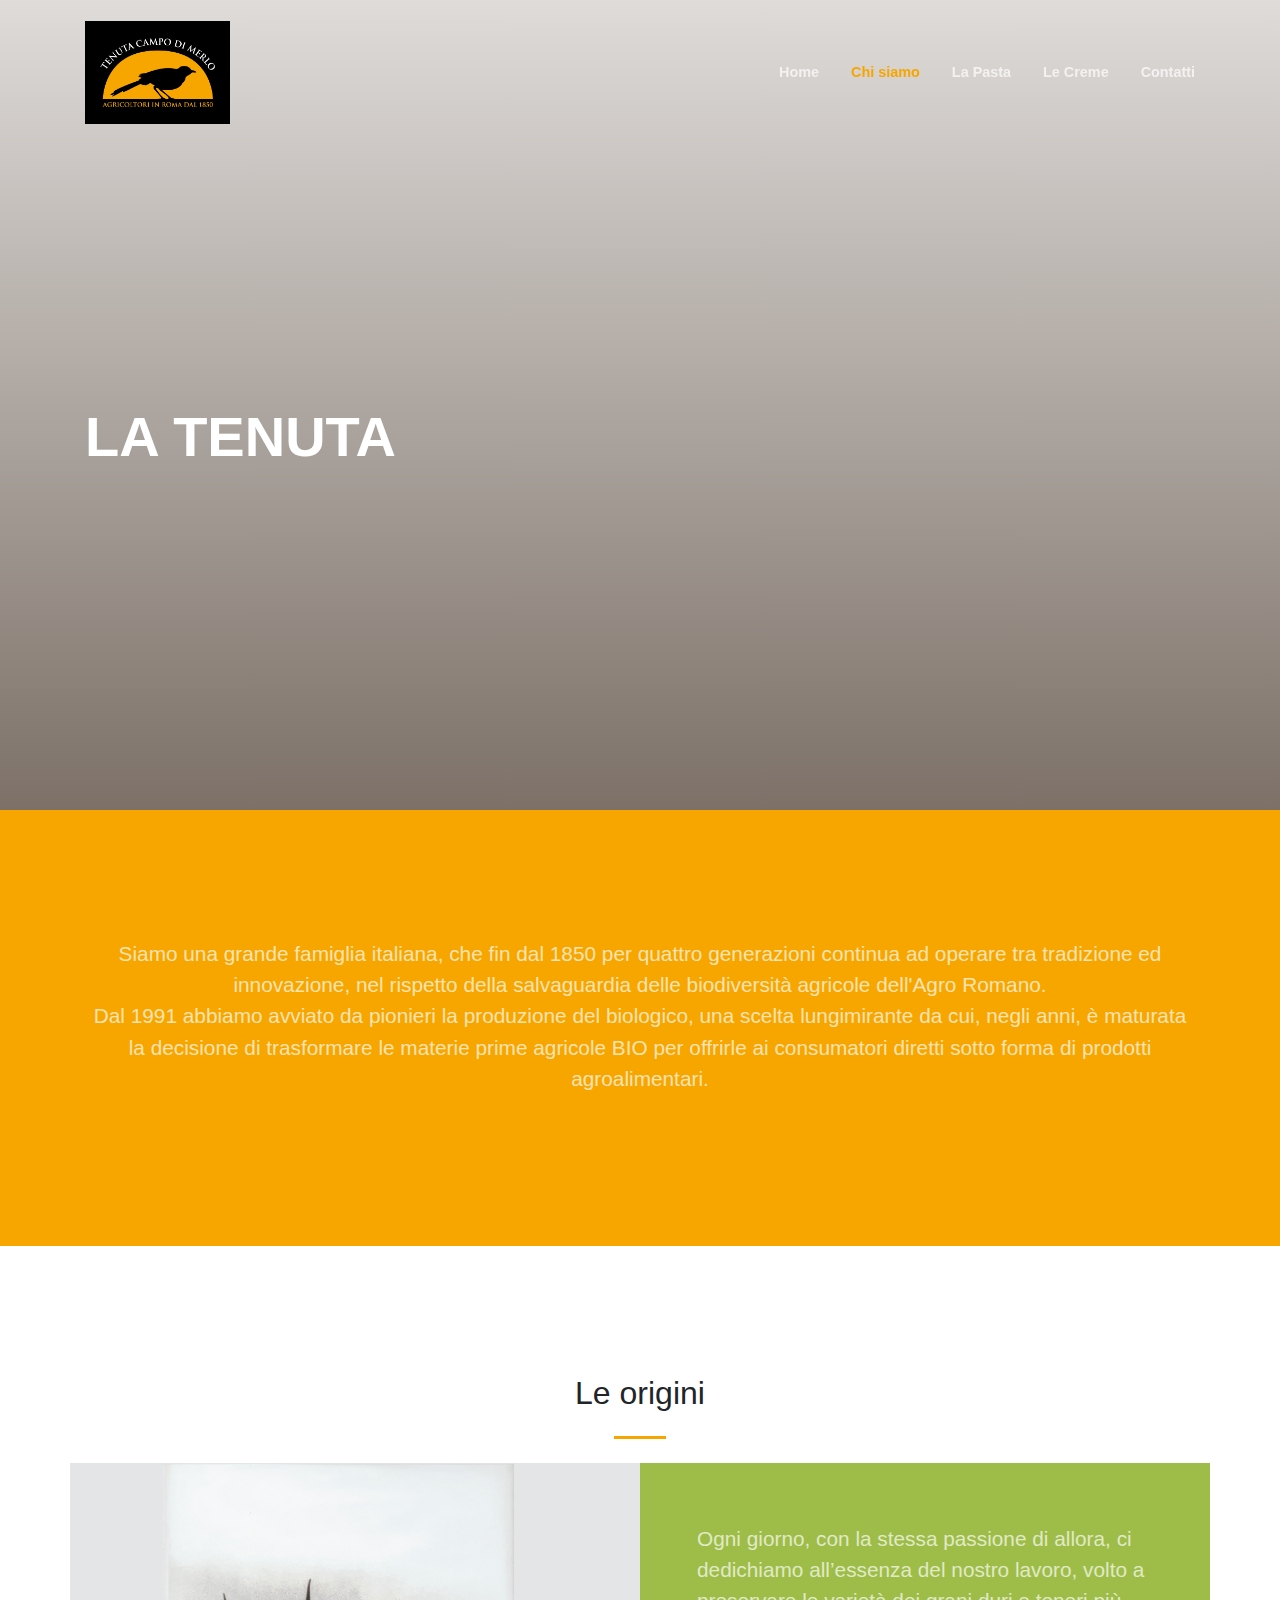
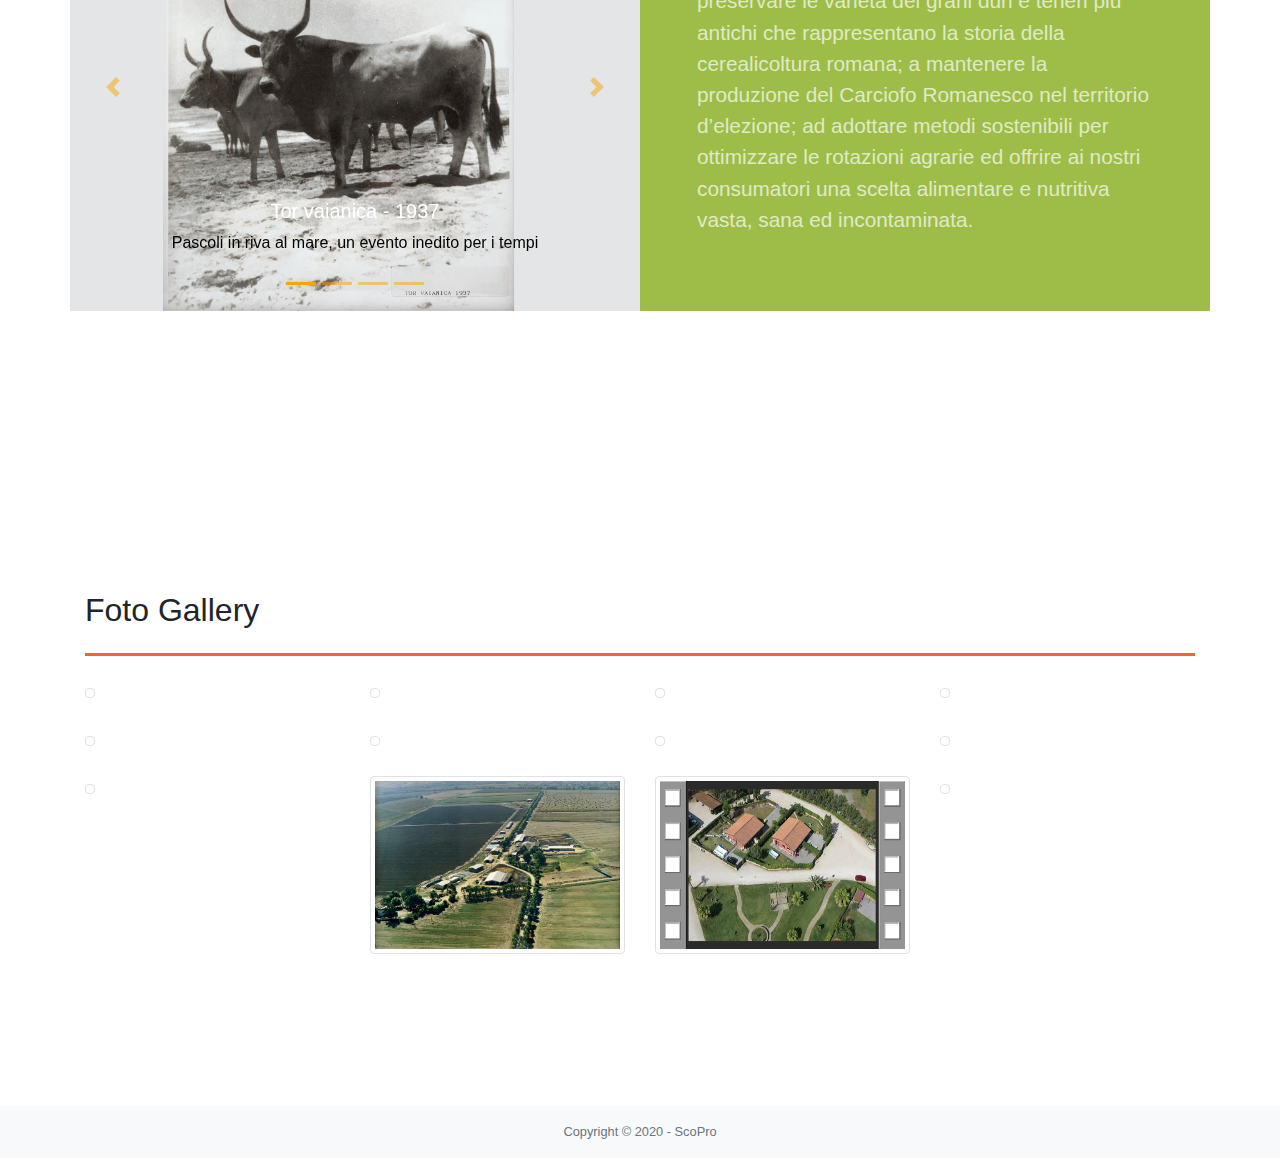
==== Final/pages/about.html @ 9b3ab2e4 "fixs" ====
<!DOCTYPE html>
<html lang="it">
    <head>
        <meta charset="utf-8" />
        <meta name="viewport" content="width=device-width, initial-scale=1, shrink-to-fit=no" />
        <meta name="description" content="" />
        <meta name="author" content="" />
        <title>Tenuta Campo di Merlo</title>
        <!-- Favicon-->
        <link rel="shortcut icon" type="image/png" href="../assets/img/logo.png">
        <!-- Font Awesome icons (free version)-->
        <script src="https://use.fontawesome.com/releases/v5.13.0/js/all.js" crossorigin="anonymous"></script>
        <!-- Google fonts-->
        <link href='http://fonts.googleapis.com/css?family=Lato&subset=latin,latin-ext' rel='stylesheet' type='text/css'>
        <link href='https://fonts.googleapis.com/css?family=Open+Sans:400,300,700,800&subset=latin,latin-ext' rel='stylesheet' type='text/css'>
        <!-- Third party plugin CSS-->
        <link href="https://cdnjs.cloudflare.com/ajax/libs/magnific-popup.js/1.1.0/magnific-popup.min.css" rel="stylesheet" />
        <!-- Core theme CSS (includes Bootstrap)-->
        <link rel="stylesheet" href="../css/styles.css"/>
        <link rel="stylesheet" href="../css/custom-style.css">
    </head>
    <body id="page-top">
        <!-- Navigation-->
        <nav class="navbar navbar-expand-lg navbar-light fixed-top py-3" id="mainNav">
            <div class="container">
                <a class="navbar-brand js-scroll-trigger logo" href="./../index.html">
                    <!-- <img class="logo-white" src="assets/img/logo-chiaro.png">
                    <img class="logo-dark" src="assets/img/logo.png"> -->
                    <img class="logo-white" src="../assets/img/LOGO_merlo.jpg">
                    <img class="logo-dark" src="../assets/img/LOGO_merlo.jpg">
                </a>
                <button class="navbar-toggler navbar-toggler-right" type="button" data-toggle="collapse" data-target="#navbarResponsive" aria-controls="navbarResponsive" aria-expanded="false" aria-label="Toggle navigation">
                    <span class="navbar-toggler-icon"></span>
                </button>
                <div class="collapse navbar-collapse" id="navbarResponsive">
                    <ul class="navbar-nav ml-auto my-2 my-lg-0">
                        <li class="nav-item"><a class="nav-link js-scroll-trigger" href="./../index.html">Home</a></li>
                        <li class="nav-item"><a class="nav-link js-scroll-trigger active">Chi siamo</a></li>
                        <li class="nav-item"><a class="nav-link js-scroll-trigger" href="pasta.html">La Pasta</a></li>
						<li class="nav-item"><a class="nav-link js-scroll-trigger" href="creme.html">Le Creme</a></li>
                        <li class="nav-item"><a class="nav-link js-scroll-trigger" href="./../index.html#contact">Contatti</a></li>
                    </ul>
                </div>
            </div>
        </nav>
        <!-- LandingPage-->
        <header class="masthead family-photo secondary-landing">
            <div class="container h-100">
                <div class="row h-100 align-items-center justify-content-center text-center">
                    <div class="col-lg-10 align-self-end">
                        <h1 class="text-uppercase text-white font-weight-bold ta-l">La Tenuta</h1>
                    </div>
                    <hr class="divider my-4" />
                     <div class="col-lg-8 align-self-baseline">
                       <!-- <div id="arrow">
                            <a href="#about" ><i class="fa fa-3x fa-angle-down" aria-hidden="true"></i></a>
                        </div>-->
                    </div>
                </div>
            </div>
        </header>
        <!-- About-->
        <section class="page-section bg-primary" id="about">
            <div class="container">
                <div class="row justify-content-center">
                    <div class="col-lg-12 text-center">
                        <!-- <h1 class="text-white mt-0">LA NOSTRA IDEA DI AGRICOLTURA</h1>
                        <hr class="divider light my-4" /> -->
                        <p class="text-white-50 mb-4 fs-13">Siamo una grande famiglia italiana, che fin dal 1850 per quattro generazioni continua ad operare tra tradizione ed innovazione, nel rispetto della salvaguardia delle biodiversità agricole dell'Agro Romano.
                        <br>
                        Dal 1991 abbiamo avviato da pionieri la produzione del biologico, una scelta lungimirante da cui, negli anni, è maturata la decisione di trasformare le materie prime agricole BIO per offrirle ai consumatori diretti sotto forma di prodotti agroalimentari.</p>
                    </div>
                </div>
            </div>
        </section>
        <!-- Services-->
       <section class="page-section" id="carousel">
            <div class="container">
                <h2 class="text-center mt-0">Le origini</h2>
                <hr class="divider my-4" />
                <div class="row">
                    <div id="carouselIndicators" class="col-sm-6 col-md-6 col-lg-6 p-0 carousel slide" data-ride="carousel">
                        <ol class="carousel-indicators">
                            <li data-target="#carouselIndicators" data-slide-to="0" class="active"></li>
                            <li data-target="#carouselIndicators" data-slide-to="1"></li>
                            <li data-target="#carouselIndicators" data-slide-to="2"></li>
                            <li data-target="#carouselIndicators" data-slide-to="3"></li>
                        </ol>
                        <div class="carousel-inner">
                            <div class="carousel-item active">
                                <img src="../assets/img/bufali_1.jpg" class="d-block w-100 img-fluid">
                                <div class="carousel-caption d-none d-md-block color-description">
                                    <h5>Tor vaianica - 1937</h5>
                                    <p class="black-text">Pascoli in riva al mare, un evento inedito per i tempi</p>
                                </div>
                            </div>
                            <div class="carousel-item">
                                <img src="../assets/img/trattore.jpg" class="d-block w-100 img-fluid">
                                <div class="carousel-caption d-none d-md-block color-description">
                                    <h5>Pian De Frassi - 1938</h5>
                                    <p class="black-text">I primi trattori Americani arrivano in azienda</p>
                                </div>
                            </div>
                            <div class="carousel-item">
                                <img src="../assets/img/pecore_2.jpg" class="d-block w-100 img-fluid">
                                <div class="carousel-caption d-none d-md-block color-description">
                                    <h5>Porcareccina - 1970</h5>
                                    <p class="black-text">Arieti Wurttemberg, razza pluripremiata</p>
                                </div>
                            </div>
                            <div class="carousel-item">
                                <img src="../assets/img/pecore_1.jpg" class="d-block w-100 img-fluid">
                                <div class="carousel-caption d-none d-md-block color-description">
                                    <h5>Porcareccina - 1970</h5>
                                    <p class="black-text">Un allevamento di eccellenza in Europa</p>
                                </div>
                            </div>
                        </div>
                        <a class="carousel-control-prev" href="#carouselIndicators" role="button" data-slide="prev">
                            <span class="carousel-control-prev-icon" aria-hidden="true"></span>
                            <span class="sr-only">Precedente</span>
                        </a>
                        <a class="carousel-control-next" href="#carouselIndicators" role="button" data-slide="next">
                            <span class="carousel-control-next-icon" aria-hidden="true"></span>
                            <span class="sr-only">Prossima</span>
                        </a>
                    </div>            
                    <div class="col-sm-6 col-md-6 col-lg-6 p-0 bg-success align-items-center">
                        <div class="center-text-ver">
                           <p class="text-white-50 fs-13">Ogni giorno, con la stessa passione di allora, ci dedichiamo  all’essenza del nostro lavoro, volto  a preservare le varietà dei grani duri e teneri più antichi che rappresentano la storia della cerealicoltura romana; a mantenere la produzione del Carciofo Romanesco nel territorio d’elezione; ad adottare metodi sostenibili per ottimizzare le rotazioni agrarie ed offrire ai nostri consumatori una scelta alimentare e nutritiva vasta, sana ed incontaminata. </p>
                        </div>
                    </div>
                </div>
            </div>
        </section>
        <!-- Portfolio-->

        <!-- Contact-->
        <section class="page-section" id="gallery">
             <div class="container">
                <h2 class="text-center text-lg-left mt-4 mt-0">Foto Gallery</h2>
                <hr class="divider-100 my-4" />
                <div class="row text-center text-lg-left">
                    <div class="col-lg-3 col-md-4 col-6">
                        <a href="../assets/img/campo_di_merlo/campi1.jpg" class="d-block mb-4 h-100">
                        <img class="img-fluid img-thumbnail" src="../assets/img/campo_di_merlo/campi1.jpg" alt="">
                        </a>
                    </div>
                    <div class="col-lg-3 col-md-4 col-6">
                        <a href="../assets/img/campo_di_merlo/campi2.jpg" class="d-block mb-4 h-100">
                        <img class="img-fluid img-thumbnail" src="../assets/img/campo_di_merlo/campi2.jpg" alt="">
                        </a>
                    </div>
                    <div class="col-lg-3 col-md-4 col-6">
                        <a href="../assets/img/campo_di_merlo/campi3.jpg" class="d-block mb-4 h-100">
                        <img class="img-fluid img-thumbnail" src="../assets/img/campo_di_merlo/campi3.jpg" alt="">
                        </a>
                    </div>
                    <div class="col-lg-3 col-md-4 col-6">
                        <a href="../assets/img/campo_di_merlo/entrata1.jpg" class="d-block mb-4 h-100">
                        <img class="img-fluid img-thumbnail" src="../assets/img/campo_di_merlo/entrata1.jpg" alt="">
                        </a>
                    </div>
                    <div class="col-lg-3 col-md-4 col-6">
                        <a href="../assets/img/campo_di_merlo/complesso1.jpg" class="d-block mb-4 h-100">
                        <img class="img-fluid img-thumbnail" src="../assets/img/campo_di_merlo/complesso1.jpg" alt="">
                        </a>
                    </div>
                    <div class="col-lg-3 col-md-4 col-6">
                        <a href="../assets/img/campo_di_merlo/complesso2.jpg" class="d-block mb-4 h-100">
                        <img class="img-fluid img-thumbnail" src="../assets/img/campo_di_merlo/complesso2.jpg" alt="">
                        </a>
                    </div>
                    <div class="col-lg-3 col-md-4 col-6">
                        <a href="../assets/img/campo_di_merlo/complesso3.jpg" class="d-block mb-4 h-100">
                        <img class="img-fluid img-thumbnail" src="../assets/img/campo_di_merlo/complesso3.jpg" alt="">
                        </a>
                    </div>
                    <div class="col-lg-3 col-md-4 col-6">
                        <a href="../assets/img/campo_di_merlo/complesso4.jpg" class="d-block mb-4 h-100">
                        <img class="img-fluid img-thumbnail" src="../assets/img/campo_di_merlo/complesso4.jpg" alt="">
                        </a>
                    </div>
                    <div class="col-lg-3 col-md-4 col-6">
                        <a href="../assets/img/campo_di_merlo/complesso5.jpg" class="d-block mb-4 h-100">
                        <img class="img-fluid img-thumbnail" src="../assets/img/campo_di_merlo/complesso5.jpg" alt="">
                        </a>
                    </div>
                   <div class="col-lg-3 col-md-4 col-6">
                        <a href="../assets/img/campo_di_merlo/complesso6.jpg" class="d-block mb-4 h-100">
                        <img class="img-fluid img-thumbnail" src="../assets/img/campo_di_merlo/complesso6.jpg" alt="">
                        </a>
                    </div>
                    <div class="col-lg-3 col-md-4 col-6">
                        <a href="../assets/img/campo_di_merlo/complesso1.mp4" class="d-block mb-4 h-100">
                        <img class="img-fluid img-thumbnail" src="../assets/img/campo_di_merlo/thumbnail_complesso1_video.jpg" alt="">
                        </a>
                    </div>
                    <div class="col-lg-3 col-md-4 col-6">
                        <a href="../assets/img/campo_di_merlo/viale.jpg" class="d-block mb-4 h-100">
                        <img class="img-fluid img-thumbnail" src="../assets/img/campo_di_merlo/viale.jpg" alt="">
                        </a>
                    </div>
                </div>
            </div> 
        </section>
        <!-- Footer-->
        <footer class="bg-light py-3">
            <div class="container"><div class="small text-center text-muted">Copyright © 2020 - ScoPro</div></div>
            <div class="none">Icons made by <a href="https://www.flaticon.com/authors/freepik" title="Freepik">Freepik</a> from <a href="https://www.flaticon.com/" title="Flaticon"> www.flaticon.com</a></div>
        </footer>
        <!-- Bootstrap core JS-->
        <script src="https://cdnjs.cloudflare.com/ajax/libs/jquery/3.5.1/jquery.min.js"></script>
        <script src="https://stackpath.bootstrapcdn.com/bootstrap/4.5.0/js/bootstrap.bundle.min.js"></script>
        <!-- Third party plugin JS-->
        <script src="https://cdnjs.cloudflare.com/ajax/libs/jquery-easing/1.4.1/jquery.easing.min.js"></script>
        <script src="https://cdnjs.cloudflare.com/ajax/libs/magnific-popup.js/1.1.0/jquery.magnific-popup.min.js"></script>
        <!-- Core theme JS-->
        <script src="../js/scripts.js"></script>
        <script src="../js/index.js"></script>
    </body>
</html>
---- Final/css/custom-style.css ----
html {
  scroll-behavior: smooth;
}

.margin_top_-10_perc {
  margin-top: -10% !important;
}

.arrow-icon {
  border: solid #fff;
  border-width: 0 3px 3px 0;
  display: inline-block;
  padding: 3px;
}

.down {
  transform: rotate(45deg);
  -webkit-transform: rotate(45deg);
}

#arrow {
  position: relative;
  top: 5px;
  transition: top ease 0.5s;
}

#arrow:hover {
  top: 15px;
}

.white-circle {
  border: 2px solid #fff;
}

.logo img {
  margin: 0;
  max-width: 170px;
  position: relative;
  top: 0px;
  width: 85%;
}

.logo-dark {
  display: none;
  width: 100px;
}

nav.navbar-scrolled .logo-white, .navbar-scrolled nav .logo-white {
  display: none;
}

nav.navbar-scrolled .logo-dark, .navbar-scrolled nav .logo-dark {
  display: block;
  width: 100px;
}

.navbar-scrolled {
  padding-left: 2em !important;
  padding-top: 0 !important;
  padding-right: 2em !important;
  padding-bottom: 0.0em !important;
}

.fs-13 {
  font-size: 1.3em !important;
}

.fs-1 {
  font-size: 1em !important;
}

.family-photo {
  height: 85vh !important;
  /*background: linear-gradient(to bottom, rgba(92, 77, 66, 0.2) 0%, rgba(92, 77, 66, 0.8) 100%), url("../assets/img/distesa_grano_full.jpg") !important;*/
  background: linear-gradient(to bottom, rgba(92, 77, 66, 0.2) 0%, rgba(92, 77, 66, 0.8) 100%), url("../assets/img/campo_di_merlo/viale.jpg") !important;
  background-position: center !important;
  background-size: cover !important;
}

.vegetable-photo{
	height: 85vh !important;
	background: linear-gradient(to bottom, rgba(92, 77, 66, 0.2) 0%, rgba(92, 77, 66, 0.8) 100%), url("../assets/img/vegetables.jpg") !important;
  background-position: center !important;
  background-size: cover !important;
}

.wheat-photo {
  height: 85vh !important;
  background: linear-gradient(to bottom, rgba(92, 77, 66, 0.2) 0%, rgba(92, 77, 66, 0.8) 100%), url("../assets/img/grano.jpg") !important;
  background-position: center !important;
  background-size: cover !important;
}

.ta-l {
  text-align: left;
}

.icon {
  width: 100px;
  height: 100px;
}

.none {
  display: none;
}

.map {
  width: 100%;
  height: 400px;
}

.contact-references {
  margin-left: 70px;
  margin-bottom: 30px !important;
  display: block;
}

.icon-style {
  color: #6C757D;
  float: left !important;
  margin-top: 10px;
}

.p-2custom {
  padding: 2em;
}

.portofolio-sughi{
  background-repeat: no-repeat;
  background-size: contain;
}

.text-prop-portfolio{
	width: 50%;
	font-size: 1rem !important;
  text-align: center;
	text-transform: none !important;
}

.width-150{
	width: 150px;
    margin-top: 1.5rem;
}

.secondary-landing{
	height: 90% !important;
}

.less-pt{
	padding-top: 1rem !important;
}

.less-pb{
	padding-bottom: 1rem !important;
}

.center-text-ver{
  position: absolute;
  width: 80%;
  top: 50%;
  left: 50%;
  transform: translateX(-50%) translateY(-50%);
}

.color-description{
  color: white;
}

hr.divider-100 {
  max-width: 100%;
  border-width: 0.2rem;
  border-color: #f4623a;
}

.black-text {
  color: black;
}
/* Gallery */
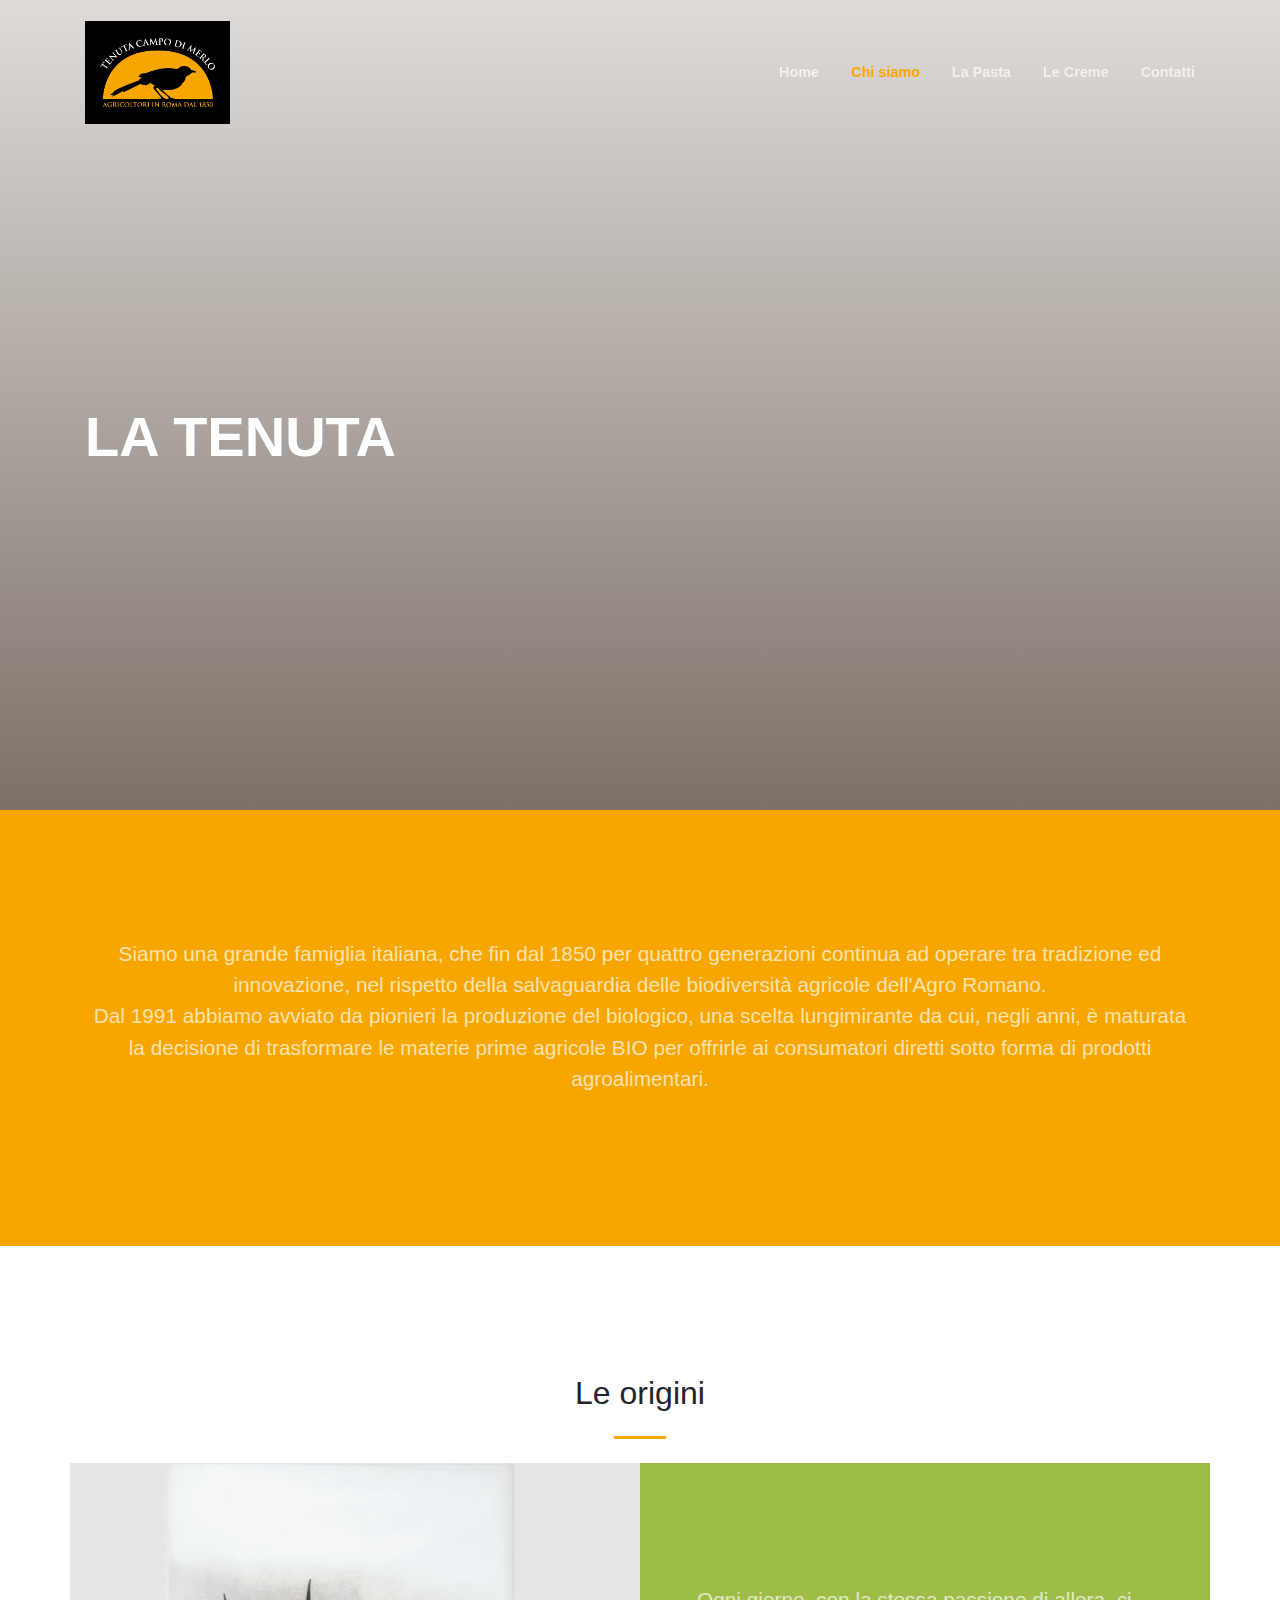
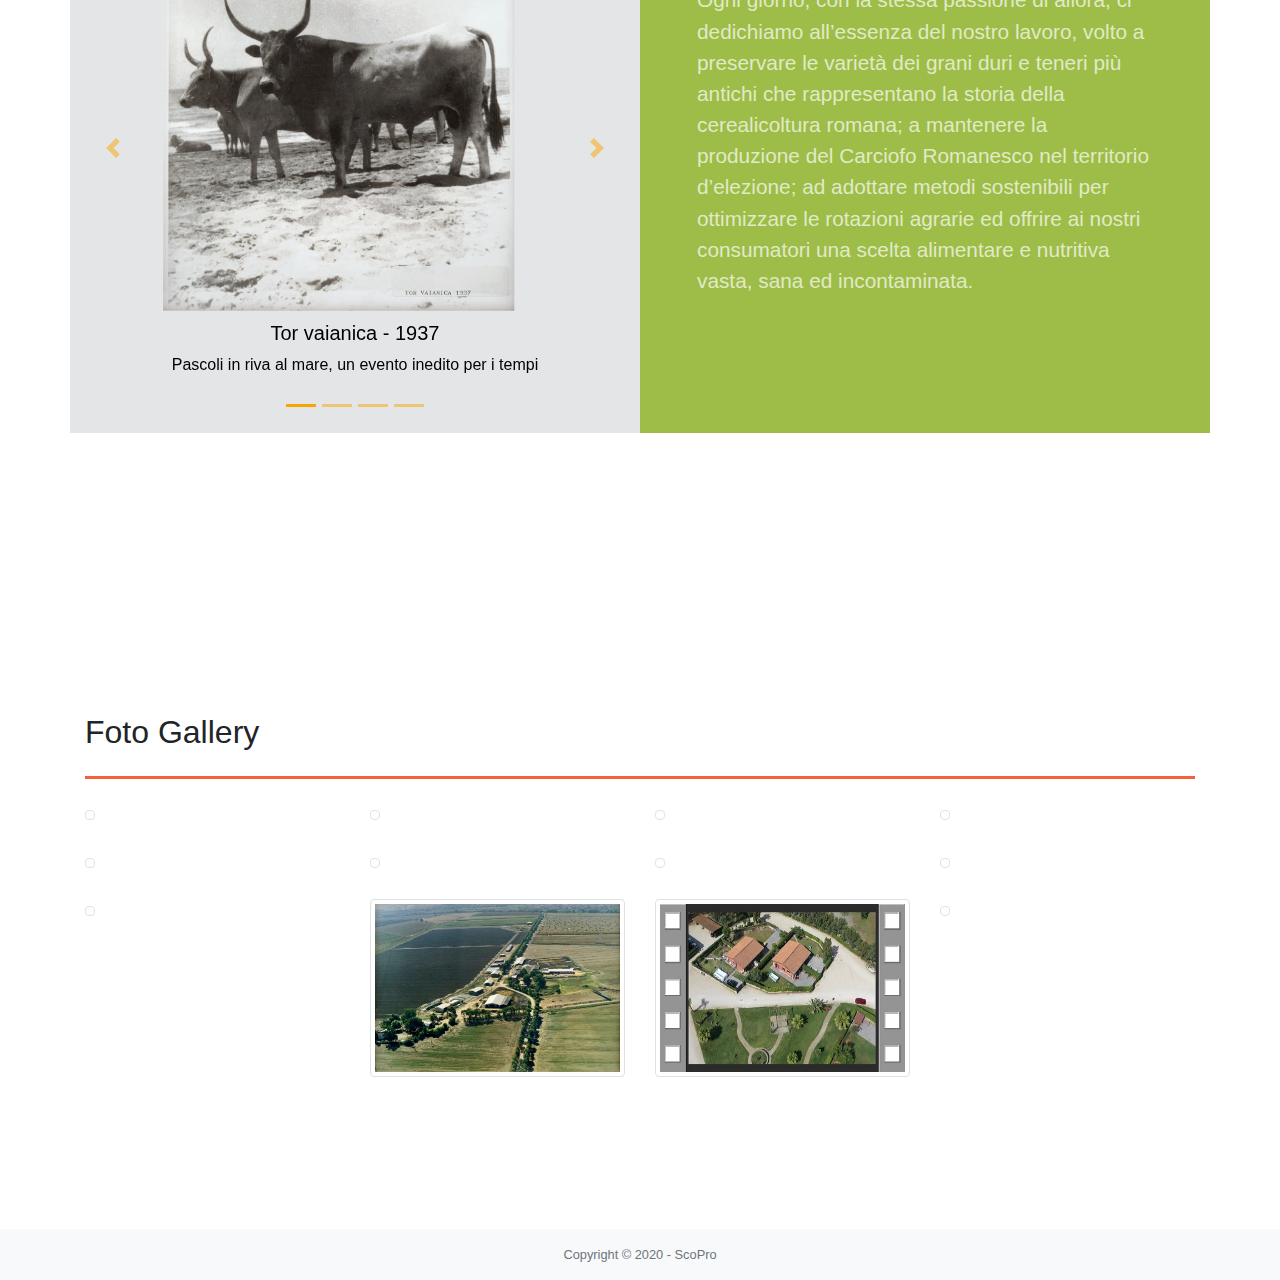
==== commit 61710b33: "fix per carosello about" ====
--- a/Final/pages/about.html
+++ b/Final/pages/about.html
@@ -88,30 +88,30 @@
                         </ol>
                         <div class="carousel-inner">
                             <div class="carousel-item active">
-                                <img src="../assets/img/bufali_1.jpg" class="d-block w-100 img-fluid">
-                                <div class="carousel-caption d-none d-md-block color-description">
-                                    <h5>Tor vaianica - 1937</h5>
+                                <img src="../assets/img/about_bufali_1.jpg" class="d-block w-100 img-fluid">
+                                <div class="carousel-caption d-none d-md-block color-description">
+                                    <h5 class="black-text">Tor vaianica - 1937</h5>
                                     <p class="black-text">Pascoli in riva al mare, un evento inedito per i tempi</p>
                                 </div>
                             </div>
                             <div class="carousel-item">
-                                <img src="../assets/img/trattore.jpg" class="d-block w-100 img-fluid">
-                                <div class="carousel-caption d-none d-md-block color-description">
-                                    <h5>Pian De Frassi - 1938</h5>
+                                <img src="../assets/img/about_trattore.jpg" class="d-block w-100 img-fluid">
+                                <div class="carousel-caption d-none d-md-block color-description">
+                                    <h5 class="black-text">Pian De Frassi - 1938</h5>
                                     <p class="black-text">I primi trattori Americani arrivano in azienda</p>
                                 </div>
                             </div>
                             <div class="carousel-item">
-                                <img src="../assets/img/pecore_2.jpg" class="d-block w-100 img-fluid">
-                                <div class="carousel-caption d-none d-md-block color-description">
-                                    <h5>Porcareccina - 1970</h5>
+                                <img src="../assets/img/about_pecore_2.jpg" class="d-block w-100 img-fluid">
+                                <div class="carousel-caption d-none d-md-block color-description">
+                                    <h5 class="black-text">Porcareccina - 1970</h5>
                                     <p class="black-text">Arieti Wurttemberg, razza pluripremiata</p>
                                 </div>
                             </div>
                             <div class="carousel-item">
-                                <img src="../assets/img/pecore_1.jpg" class="d-block w-100 img-fluid">
-                                <div class="carousel-caption d-none d-md-block color-description">
-                                    <h5>Porcareccina - 1970</h5>
+                                <img src="../assets/img/about_pecore_1.jpg" class="d-block w-100 img-fluid">
+                                <div class="carousel-caption d-none d-md-block color-description">
+                                    <h5 class="black-text">Porcareccina - 1970</h5>
                                     <p class="black-text">Un allevamento di eccellenza in Europa</p>
                                 </div>
                             </div>
@@ -141,63 +141,63 @@
                 <h2 class="text-center text-lg-left mt-4 mt-0">Foto Gallery</h2>
                 <hr class="divider-100 my-4" />
                 <div class="row text-center text-lg-left">
+                    <div class="col-lg-3 col-md-4 col-6 portfolioClass container-fluid portfolio-box">
+                        <a href="../assets/img/campo_di_merlo/about_campi1.jpg" class="d-block mb-4 h-100">
+                        <img class="img-fluid img-thumbnail" src="../assets/img/campo_di_merlo/about_campi1.jpg" alt="">
+                        </a>
+                    </div>
+                    <div class="col-lg-3 col-md-4 col-6 portfolioClass container-fluid portfolio-box">
+                        <a href="../assets/img/campo_di_merlo/about_campi2.jpg" class="d-block mb-4 h-100">
+                        <img class="img-fluid img-thumbnail" src="../assets/img/campo_di_merlo/about_campi2.jpg" alt="">
+                        </a>
+                    </div>
+                    <div class="col-lg-3 col-md-4 col-6 portfolioClass container-fluid portfolio-box">
+                        <a href="../assets/img/campo_di_merlo/about_campi3.jpg" class="d-block mb-4 h-100">
+                        <img class="img-fluid img-thumbnail" src="../assets/img/campo_di_merlo/about_campi3.jpg" alt="">
+                        </a>
+                    </div>
+                    <div class="col-lg-3 col-md-4 col-6 portfolioClass container-fluid portfolio-box">
+                        <a href="../assets/img/campo_di_merlo/about_entrata1.jpg" class="d-block mb-4 h-100">
+                        <img class="img-fluid img-thumbnail" src="../assets/img/campo_di_merlo/about_entrata1.jpg" alt="">
+                        </a>
+                    </div>
+                    <div class="col-lg-3 col-md-4 col-6 portfolioClass container-fluid portfolio-box">
+                        <a href="../assets/img/campo_di_merlo/about_complesso1.jpg" class="d-block mb-4 h-100">
+                        <img class="img-fluid img-thumbnail" src="../assets/img/campo_di_merlo/about_complesso1.jpg" alt="">
+                        </a>
+                    </div>
+                    <div class="col-lg-3 col-md-4 col-6 portfolioClass container-fluid portfolio-box">
+                        <a href="../assets/img/campo_di_merlo/about_complesso2.jpg" class="d-block mb-4 h-100">
+                        <img class="img-fluid img-thumbnail" src="../assets/img/campo_di_merlo/about_complesso2.jpg" alt="">
+                        </a>
+                    </div>
                     <div class="col-lg-3 col-md-4 col-6">
-                        <a href="../assets/img/campo_di_merlo/campi1.jpg" class="d-block mb-4 h-100">
-                        <img class="img-fluid img-thumbnail" src="../assets/img/campo_di_merlo/campi1.jpg" alt="">
-                        </a>
-                    </div>
-                    <div class="col-lg-3 col-md-4 col-6">
-                        <a href="../assets/img/campo_di_merlo/campi2.jpg" class="d-block mb-4 h-100">
-                        <img class="img-fluid img-thumbnail" src="../assets/img/campo_di_merlo/campi2.jpg" alt="">
-                        </a>
-                    </div>
-                    <div class="col-lg-3 col-md-4 col-6">
-                        <a href="../assets/img/campo_di_merlo/campi3.jpg" class="d-block mb-4 h-100">
-                        <img class="img-fluid img-thumbnail" src="../assets/img/campo_di_merlo/campi3.jpg" alt="">
-                        </a>
-                    </div>
-                    <div class="col-lg-3 col-md-4 col-6">
-                        <a href="../assets/img/campo_di_merlo/entrata1.jpg" class="d-block mb-4 h-100">
-                        <img class="img-fluid img-thumbnail" src="../assets/img/campo_di_merlo/entrata1.jpg" alt="">
-                        </a>
-                    </div>
-                    <div class="col-lg-3 col-md-4 col-6">
-                        <a href="../assets/img/campo_di_merlo/complesso1.jpg" class="d-block mb-4 h-100">
-                        <img class="img-fluid img-thumbnail" src="../assets/img/campo_di_merlo/complesso1.jpg" alt="">
-                        </a>
-                    </div>
-                    <div class="col-lg-3 col-md-4 col-6">
-                        <a href="../assets/img/campo_di_merlo/complesso2.jpg" class="d-block mb-4 h-100">
-                        <img class="img-fluid img-thumbnail" src="../assets/img/campo_di_merlo/complesso2.jpg" alt="">
-                        </a>
-                    </div>
-                    <div class="col-lg-3 col-md-4 col-6">
-                        <a href="../assets/img/campo_di_merlo/complesso3.jpg" class="d-block mb-4 h-100">
-                        <img class="img-fluid img-thumbnail" src="../assets/img/campo_di_merlo/complesso3.jpg" alt="">
-                        </a>
-                    </div>
-                    <div class="col-lg-3 col-md-4 col-6">
-                        <a href="../assets/img/campo_di_merlo/complesso4.jpg" class="d-block mb-4 h-100">
-                        <img class="img-fluid img-thumbnail" src="../assets/img/campo_di_merlo/complesso4.jpg" alt="">
-                        </a>
-                    </div>
-                    <div class="col-lg-3 col-md-4 col-6">
-                        <a href="../assets/img/campo_di_merlo/complesso5.jpg" class="d-block mb-4 h-100">
-                        <img class="img-fluid img-thumbnail" src="../assets/img/campo_di_merlo/complesso5.jpg" alt="">
-                        </a>
-                    </div>
-                   <div class="col-lg-3 col-md-4 col-6">
-                        <a href="../assets/img/campo_di_merlo/complesso6.jpg" class="d-block mb-4 h-100">
-                        <img class="img-fluid img-thumbnail" src="../assets/img/campo_di_merlo/complesso6.jpg" alt="">
-                        </a>
-                    </div>
-                    <div class="col-lg-3 col-md-4 col-6">
-                        <a href="../assets/img/campo_di_merlo/complesso1.mp4" class="d-block mb-4 h-100">
-                        <img class="img-fluid img-thumbnail" src="../assets/img/campo_di_merlo/thumbnail_complesso1_video.jpg" alt="">
-                        </a>
-                    </div>
-                    <div class="col-lg-3 col-md-4 col-6">
-                        <a href="../assets/img/campo_di_merlo/viale.jpg" class="d-block mb-4 h-100">
+                        <a href="../assets/img/campo_di_merlo/about_complesso3.jpg" class="d-block mb-4 h-100">
+                        <img class="img-fluid img-thumbnail" src="../assets/img/campo_di_merlo/about_complesso3.jpg" alt="">
+                        </a>
+                    </div>
+                    <div class="col-lg-3 col-md-4 col-6 portfolioClass container-fluid portfolio-box">
+                        <a href="../assets/img/campo_di_merlo/about_complesso4.jpg" class="d-block mb-4 h-100">
+                        <img class="img-fluid img-thumbnail" src="../assets/img/campo_di_merlo/about_complesso4.jpg" alt="">
+                        </a>
+                    </div>
+                    <div class="col-lg-3 col-md-4 col-6 portfolioClass container-fluid portfolio-box">
+                        <a href="../assets/img/campo_di_merlo/about_complesso5.jpg" class="d-block mb-4 h-100">
+                        <img class="img-fluid img-thumbnail" src="../assets/img/campo_di_merlo/about_complesso5.jpg" alt="">
+                        </a>
+                    </div>
+                   <div class="col-lg-3 col-md-4 col-6 portfolioClass container-fluid portfolio-box">
+                        <a href="../assets/img/campo_di_merlo/about_complesso6.jpg" class="d-block mb-4 h-100">
+                        <img class="img-fluid img-thumbnail" src="../assets/img/campo_di_merlo/about_complesso6.jpg" alt="">
+                        </a>
+                    </div>
+                    <div class="col-lg-3 col-md-4 col-6 portfolioClass container-fluid portfolio-box ">
+                        <a href="../assets/img/campo_di_merlo/about_complesso1.mp4" class="d-block mb-4 h-100 mfp-iframe">
+                        <img class="img-fluid img-thumbnail" src="../assets/img/campo_di_merlo/about_thumbnail_complesso1_video.jpg" alt="">
+                        </a>
+                    </div>
+                    <div class="col-lg-3 col-md-4 col-6 portfolioClass container-fluid portfolio-box">
+                        <a href="../assets/img/campo_di_merlo/about_viale.jpg" class="d-block mb-4 h-100">
                         <img class="img-fluid img-thumbnail" src="../assets/img/campo_di_merlo/viale.jpg" alt="">
                         </a>
                     </div>
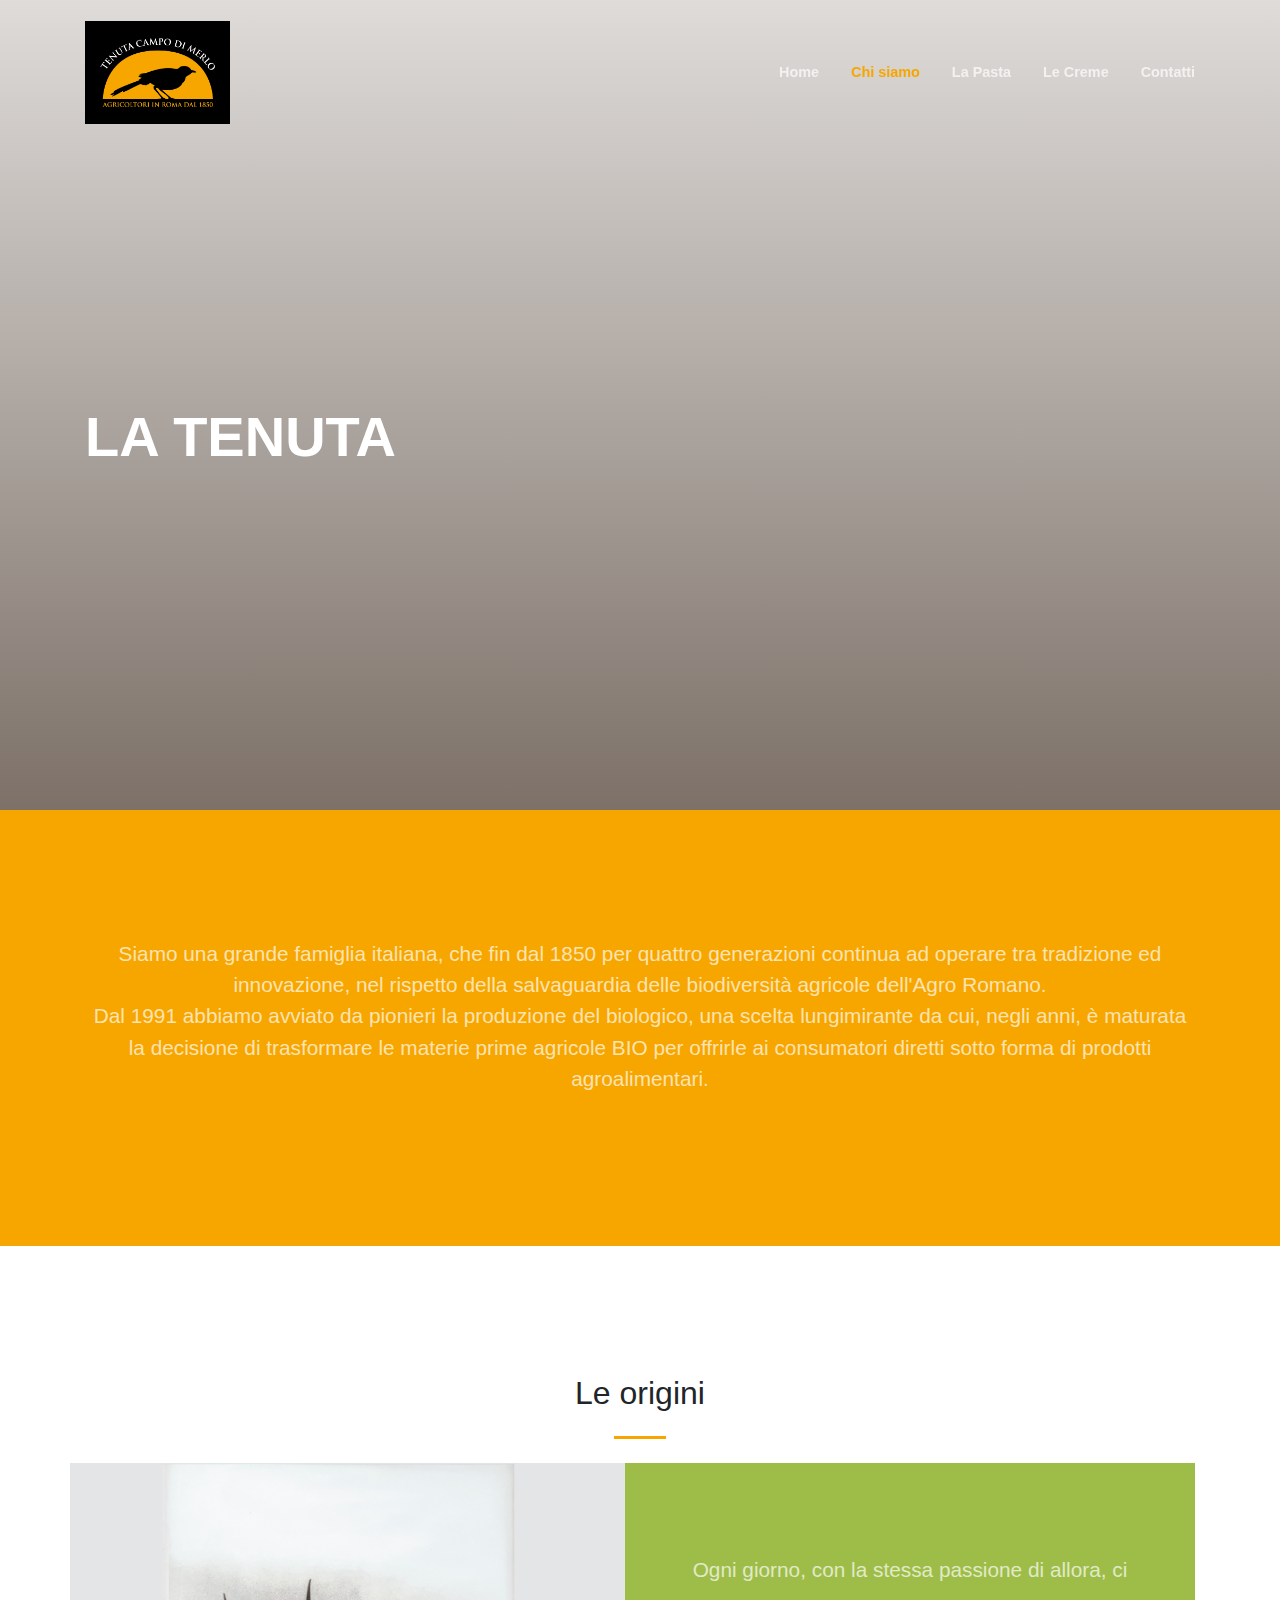
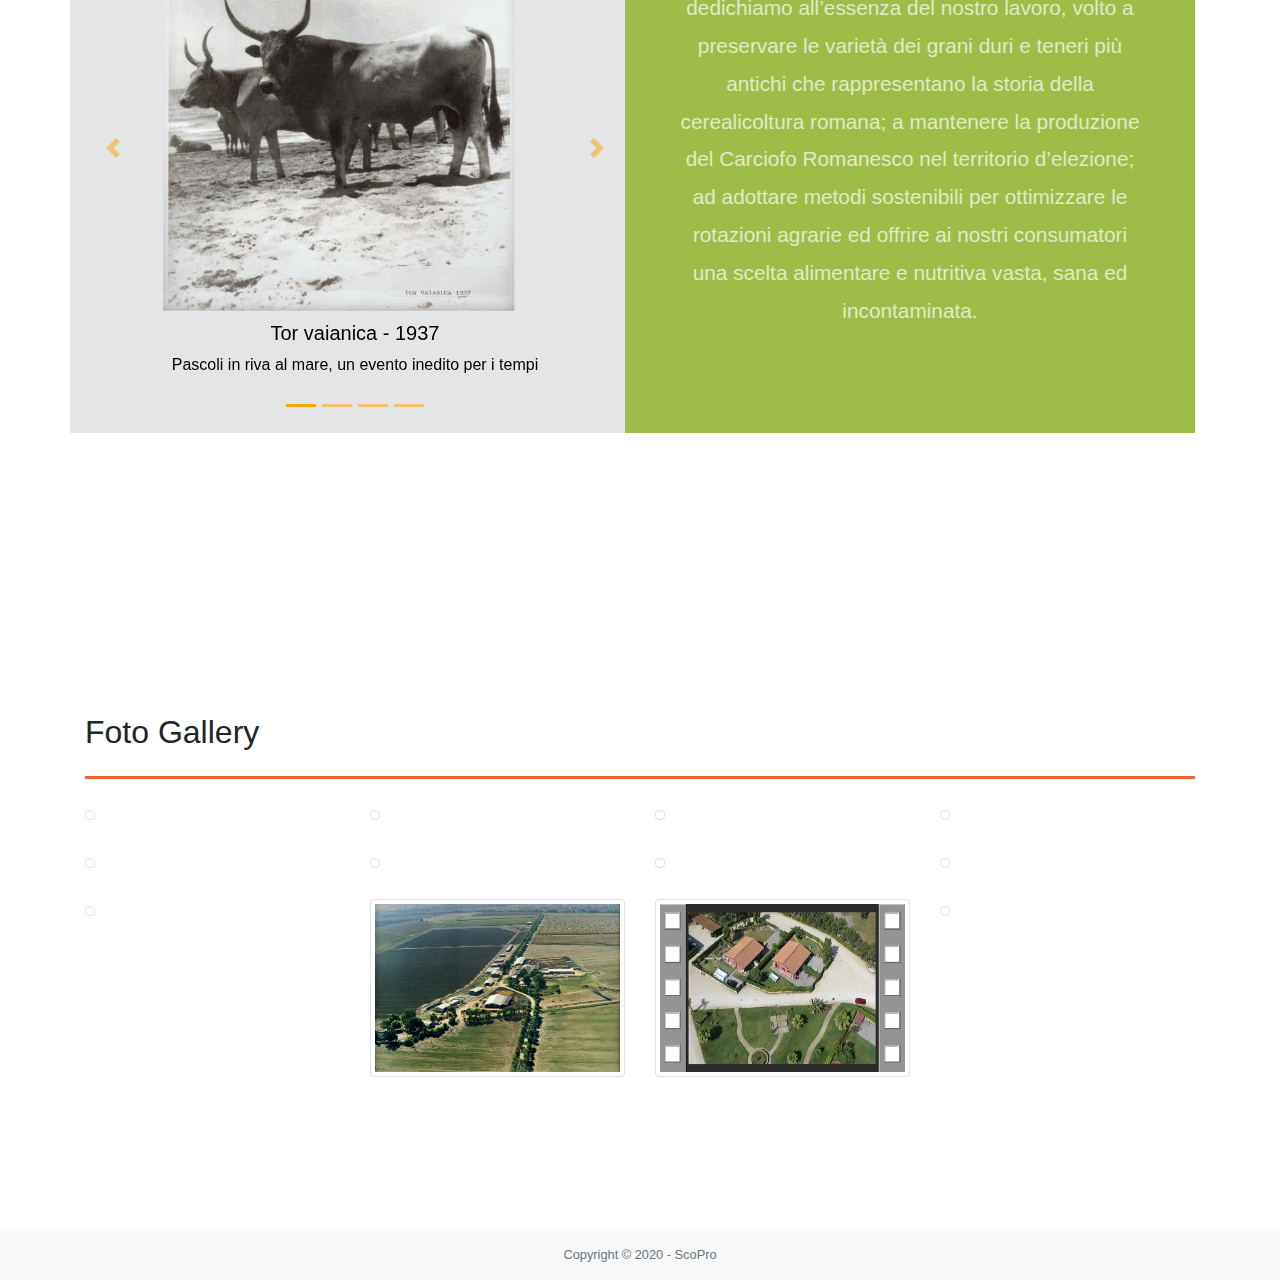
==== commit 2b31fb22: "fix versione mobile su about" ====
--- a/Final/pages/about.html
+++ b/Final/pages/about.html
@@ -74,12 +74,12 @@
             </div>
         </section>
         <!-- Services-->
-       <section class="page-section" id="carousel">
+       <section class="page-section" id="services">
             <div class="container">
                 <h2 class="text-center mt-0">Le origini</h2>
                 <hr class="divider my-4" />
                 <div class="row">
-                    <div id="carouselIndicators" class="col-sm-6 col-md-6 col-lg-6 p-0 carousel slide" data-ride="carousel">
+                    <div id="carouselIndicators" class="col-sm-12 col-md-6 col-lg-6 p-0 carousel slide" data-ride="carousel">
                         <ol class="carousel-indicators">
                             <li data-target="#carouselIndicators" data-slide-to="0" class="active"></li>
                             <li data-target="#carouselIndicators" data-slide-to="1"></li>
@@ -125,9 +125,9 @@
                             <span class="sr-only">Prossima</span>
                         </a>
                     </div>            
-                    <div class="col-sm-6 col-md-6 col-lg-6 p-0 bg-success align-items-center">
-                        <div class="center-text-ver">
-                           <p class="text-white-50 fs-13">Ogni giorno, con la stessa passione di allora, ci dedichiamo  all’essenza del nostro lavoro, volto  a preservare le varietà dei grani duri e teneri più antichi che rappresentano la storia della cerealicoltura romana; a mantenere la produzione del Carciofo Romanesco nel territorio d’elezione; ad adottare metodi sostenibili per ottimizzare le rotazioni agrarie ed offrire ai nostri consumatori una scelta alimentare e nutritiva vasta, sana ed incontaminata. </p>
+                    <div class="col-sm-12 col-md-6 col-lg-6 p-0 bg-success align-items-center row justify-content-center w-auto">
+                        <div class="text-center line-h">
+                           <p class="text-white-50 fs-13 text-center pt-auto pr-5 pl-5">Ogni giorno, con la stessa passione di allora, ci dedichiamo  all’essenza del nostro lavoro, volto  a preservare le varietà dei grani duri e teneri più antichi che rappresentano la storia della cerealicoltura romana; a mantenere la produzione del Carciofo Romanesco nel territorio d’elezione; ad adottare metodi sostenibili per ottimizzare le rotazioni agrarie ed offrire ai nostri consumatori una scelta alimentare e nutritiva vasta, sana ed incontaminata. </p>
                         </div>
                     </div>
                 </div>
--- a/Final/css/custom-style.css
+++ b/Final/css/custom-style.css
@@ -139,7 +139,7 @@
 
 .width-150{
 	width: 150px;
-    margin-top: 1.5rem;
+  margin-top: 1.5rem;
 }
 
 .secondary-landing{
@@ -175,4 +175,7 @@
 .black-text {
   color: black;
 }
-/* Gallery */
+
+.line-h {
+  line-height: 1cm;
+}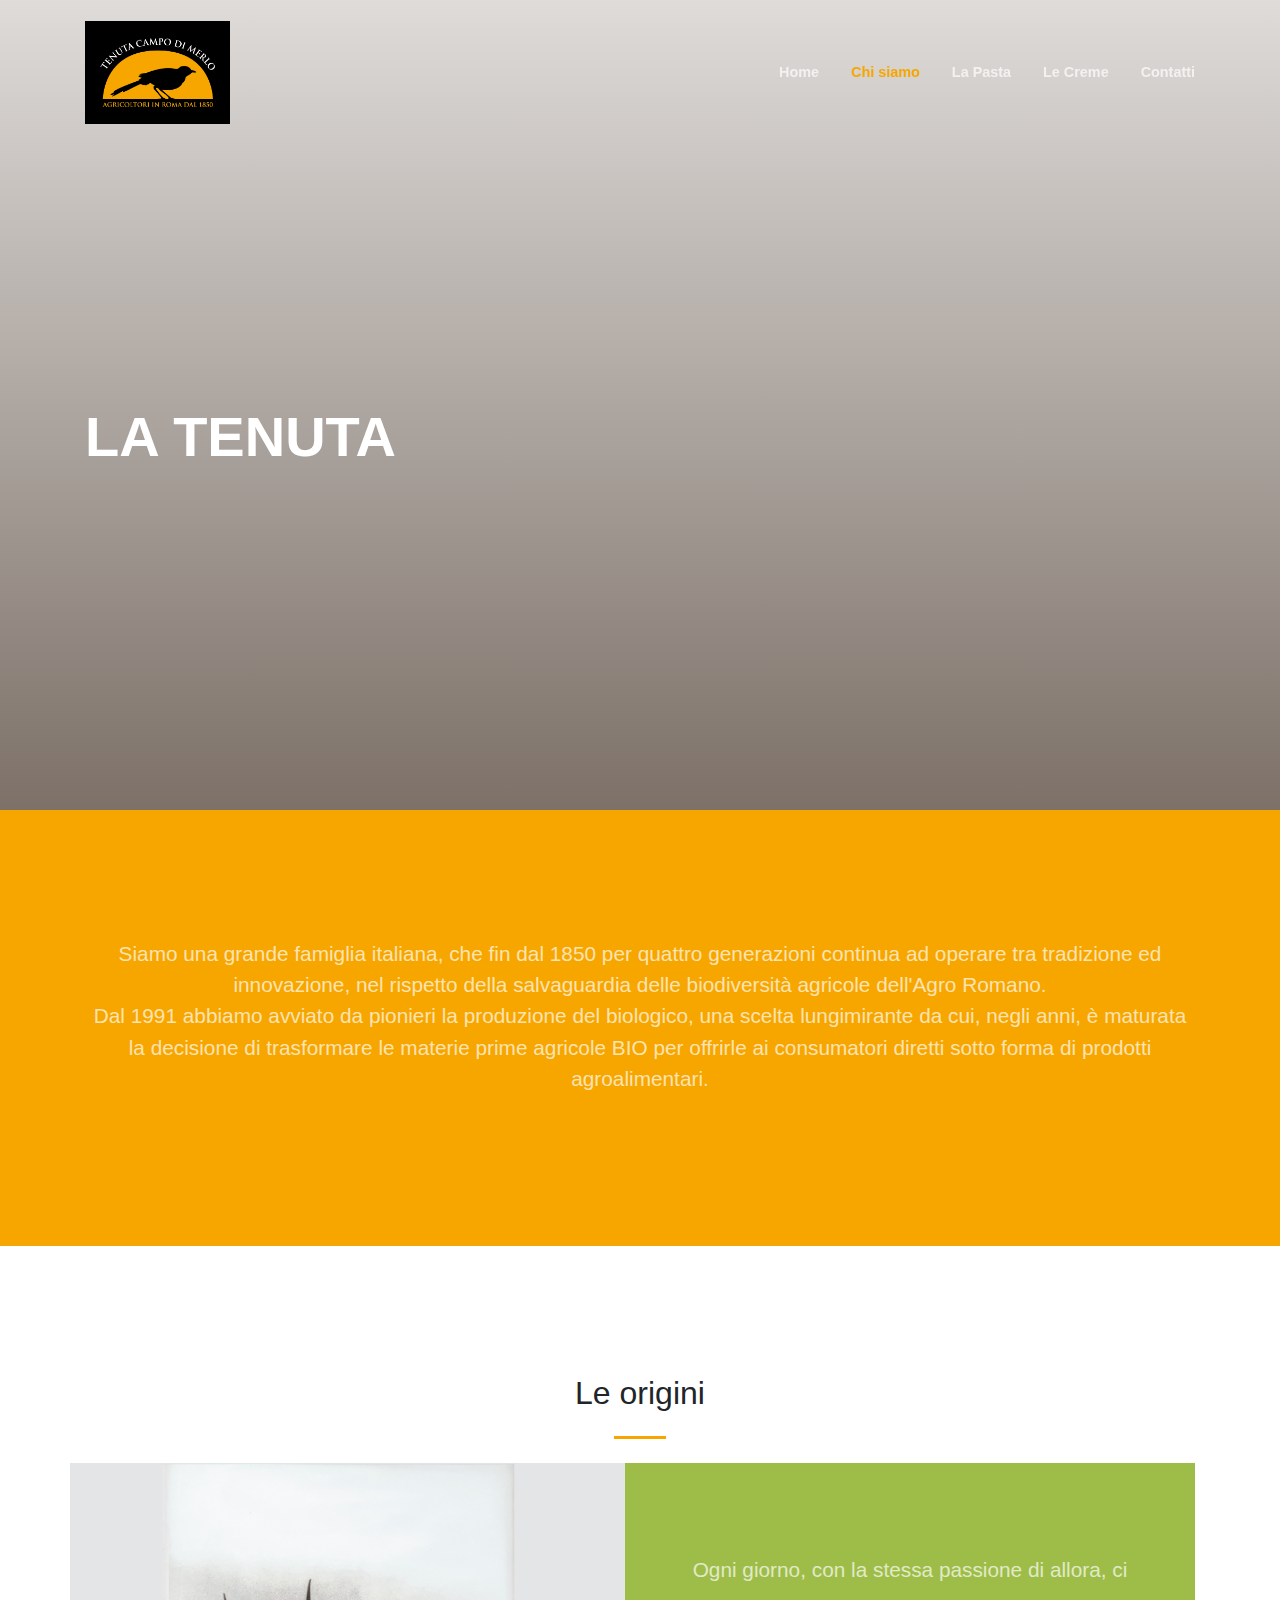
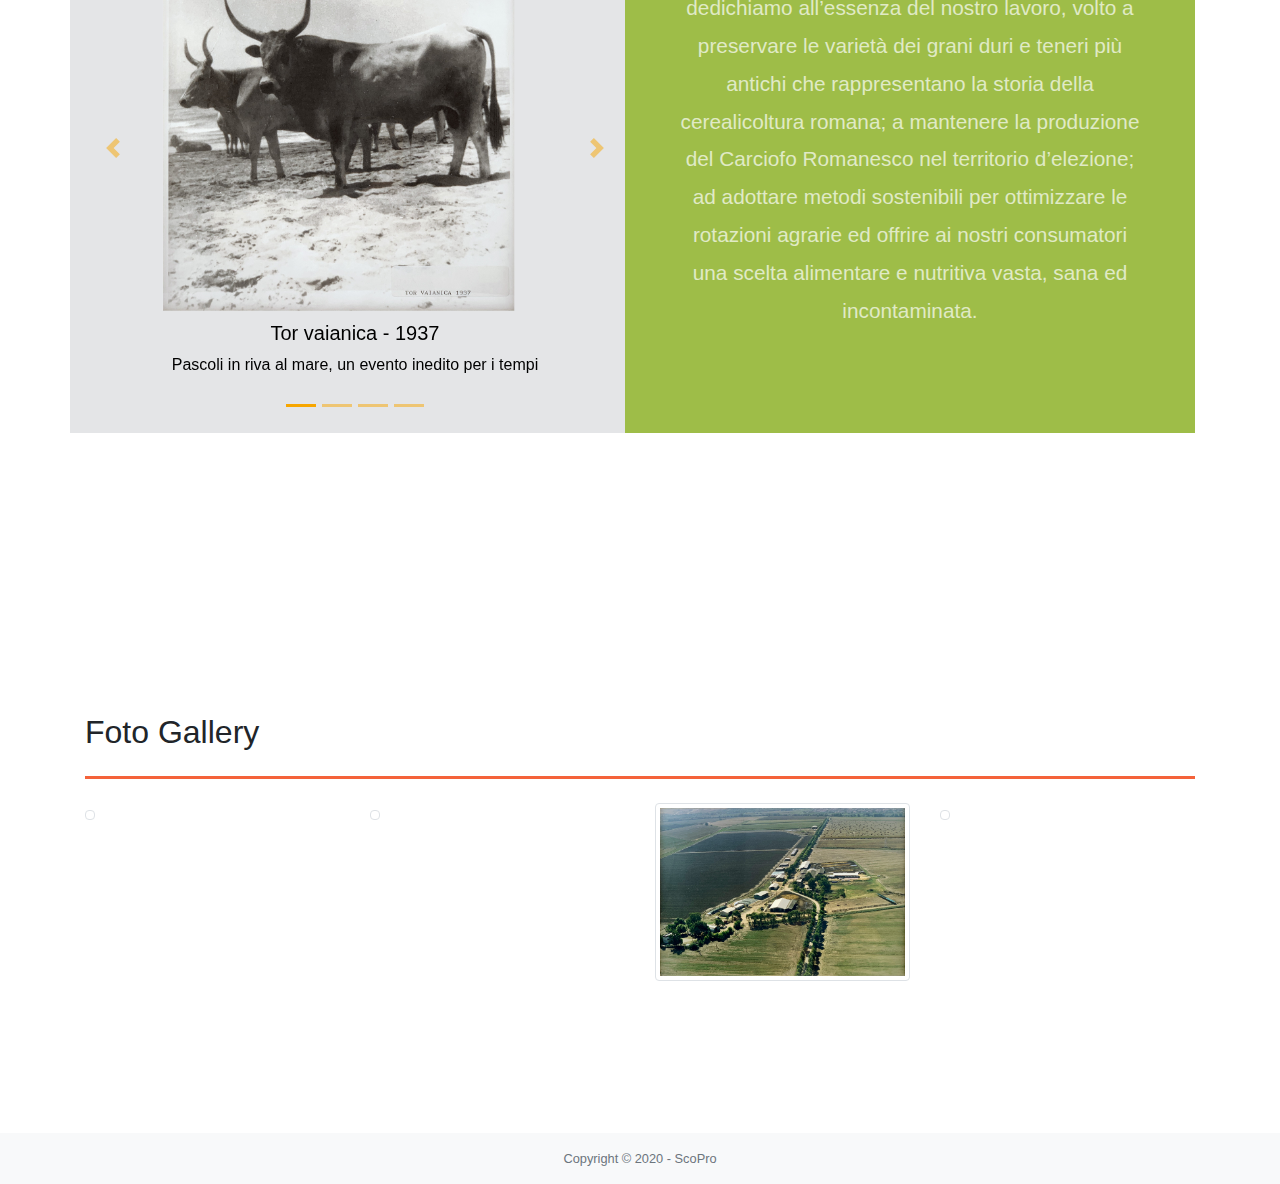
==== commit a545bdc0: "tolte alcune foto dalla fotogallery, aggiunti i formati sulle paste" ====
--- a/Final/pages/about.html
+++ b/Final/pages/about.html
@@ -124,7 +124,7 @@
                             <span class="carousel-control-next-icon" aria-hidden="true"></span>
                             <span class="sr-only">Prossima</span>
                         </a>
-                    </div>            
+                    </div>
                     <div class="col-sm-12 col-md-6 col-lg-6 p-0 bg-success align-items-center row justify-content-center w-auto">
                         <div class="text-center line-h">
                            <p class="text-white-50 fs-13 text-center pt-auto pr-5 pl-5">Ogni giorno, con la stessa passione di allora, ci dedichiamo  all’essenza del nostro lavoro, volto  a preservare le varietà dei grani duri e teneri più antichi che rappresentano la storia della cerealicoltura romana; a mantenere la produzione del Carciofo Romanesco nel territorio d’elezione; ad adottare metodi sostenibili per ottimizzare le rotazioni agrarie ed offrire ai nostri consumatori una scelta alimentare e nutritiva vasta, sana ed incontaminata. </p>
@@ -146,7 +146,7 @@
                         <img class="img-fluid img-thumbnail" src="../assets/img/campo_di_merlo/about_campi1.jpg" alt="">
                         </a>
                     </div>
-                    <div class="col-lg-3 col-md-4 col-6 portfolioClass container-fluid portfolio-box">
+                    <!-- <div class="col-lg-3 col-md-4 col-6 portfolioClass container-fluid portfolio-box">
                         <a href="../assets/img/campo_di_merlo/about_campi2.jpg" class="d-block mb-4 h-100">
                         <img class="img-fluid img-thumbnail" src="../assets/img/campo_di_merlo/about_campi2.jpg" alt="">
                         </a>
@@ -155,13 +155,13 @@
                         <a href="../assets/img/campo_di_merlo/about_campi3.jpg" class="d-block mb-4 h-100">
                         <img class="img-fluid img-thumbnail" src="../assets/img/campo_di_merlo/about_campi3.jpg" alt="">
                         </a>
-                    </div>
+                    </div> -->
                     <div class="col-lg-3 col-md-4 col-6 portfolioClass container-fluid portfolio-box">
                         <a href="../assets/img/campo_di_merlo/about_entrata1.jpg" class="d-block mb-4 h-100">
                         <img class="img-fluid img-thumbnail" src="../assets/img/campo_di_merlo/about_entrata1.jpg" alt="">
                         </a>
                     </div>
-                    <div class="col-lg-3 col-md-4 col-6 portfolioClass container-fluid portfolio-box">
+                    <!-- <div class="col-lg-3 col-md-4 col-6 portfolioClass container-fluid portfolio-box">
                         <a href="../assets/img/campo_di_merlo/about_complesso1.jpg" class="d-block mb-4 h-100">
                         <img class="img-fluid img-thumbnail" src="../assets/img/campo_di_merlo/about_complesso1.jpg" alt="">
                         </a>
@@ -180,29 +180,29 @@
                         <a href="../assets/img/campo_di_merlo/about_complesso4.jpg" class="d-block mb-4 h-100">
                         <img class="img-fluid img-thumbnail" src="../assets/img/campo_di_merlo/about_complesso4.jpg" alt="">
                         </a>
-                    </div>
-                    <div class="col-lg-3 col-md-4 col-6 portfolioClass container-fluid portfolio-box">
+                    </div> -->
+                    <!-- <div class="col-lg-3 col-md-4 col-6 portfolioClass container-fluid portfolio-box">
                         <a href="../assets/img/campo_di_merlo/about_complesso5.jpg" class="d-block mb-4 h-100">
                         <img class="img-fluid img-thumbnail" src="../assets/img/campo_di_merlo/about_complesso5.jpg" alt="">
                         </a>
-                    </div>
+                    </div> -->
                    <div class="col-lg-3 col-md-4 col-6 portfolioClass container-fluid portfolio-box">
                         <a href="../assets/img/campo_di_merlo/about_complesso6.jpg" class="d-block mb-4 h-100">
                         <img class="img-fluid img-thumbnail" src="../assets/img/campo_di_merlo/about_complesso6.jpg" alt="">
                         </a>
                     </div>
-                    <div class="col-lg-3 col-md-4 col-6 portfolioClass container-fluid portfolio-box ">
+                    <!-- <div class="col-lg-3 col-md-4 col-6 portfolioClass container-fluid portfolio-box ">
                         <a href="../assets/img/campo_di_merlo/about_complesso1.mp4" class="d-block mb-4 h-100 mfp-iframe">
                         <img class="img-fluid img-thumbnail" src="../assets/img/campo_di_merlo/about_thumbnail_complesso1_video.jpg" alt="">
                         </a>
-                    </div>
-                    <div class="col-lg-3 col-md-4 col-6 portfolioClass container-fluid portfolio-box">
-                        <a href="../assets/img/campo_di_merlo/about_viale.jpg" class="d-block mb-4 h-100">
+                    </div> -->
+                    <div class="col-lg-3 col-md-4 col-6 portfolioClass container-fluid portfolio-box">
+                        <a href="../assets/img/campo_di_merlo/viale.jpg" class="d-block mb-4 h-100">
                         <img class="img-fluid img-thumbnail" src="../assets/img/campo_di_merlo/viale.jpg" alt="">
                         </a>
                     </div>
                 </div>
-            </div> 
+            </div>
         </section>
         <!-- Footer-->
         <footer class="bg-light py-3">
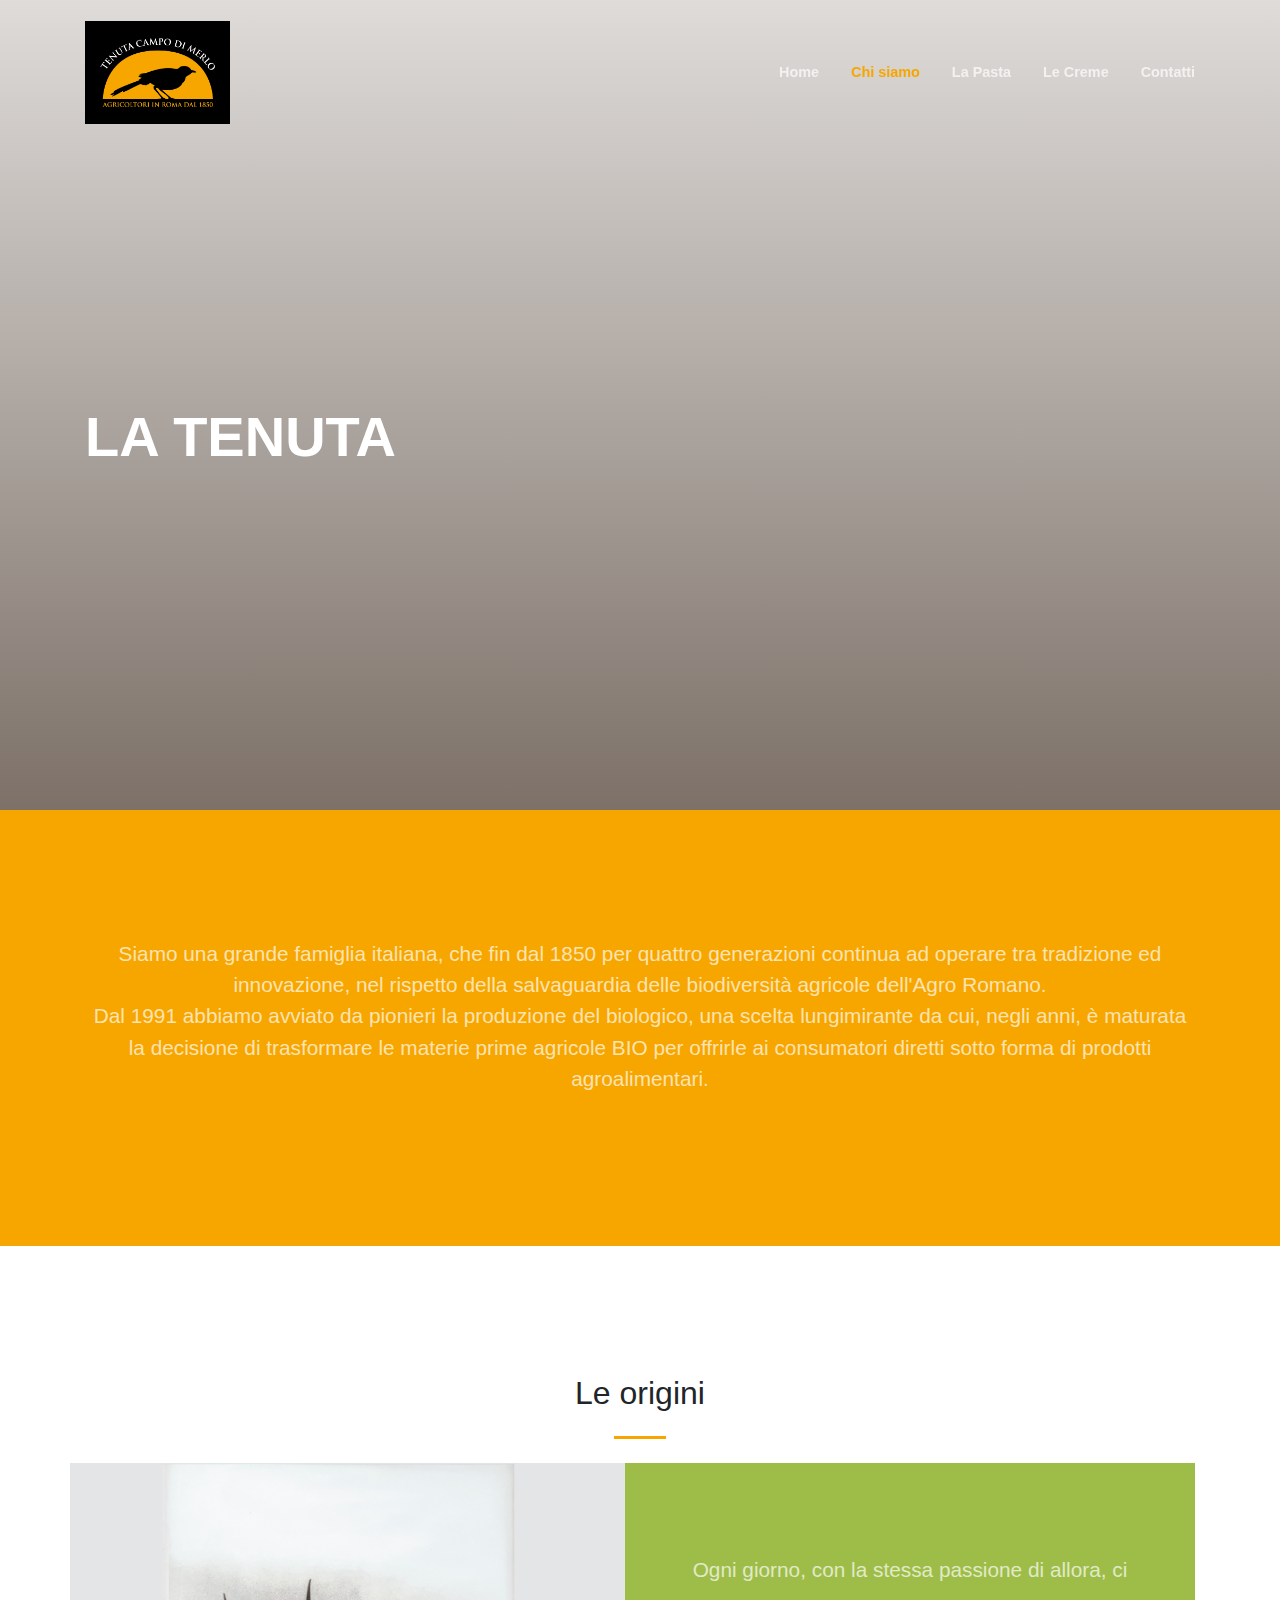
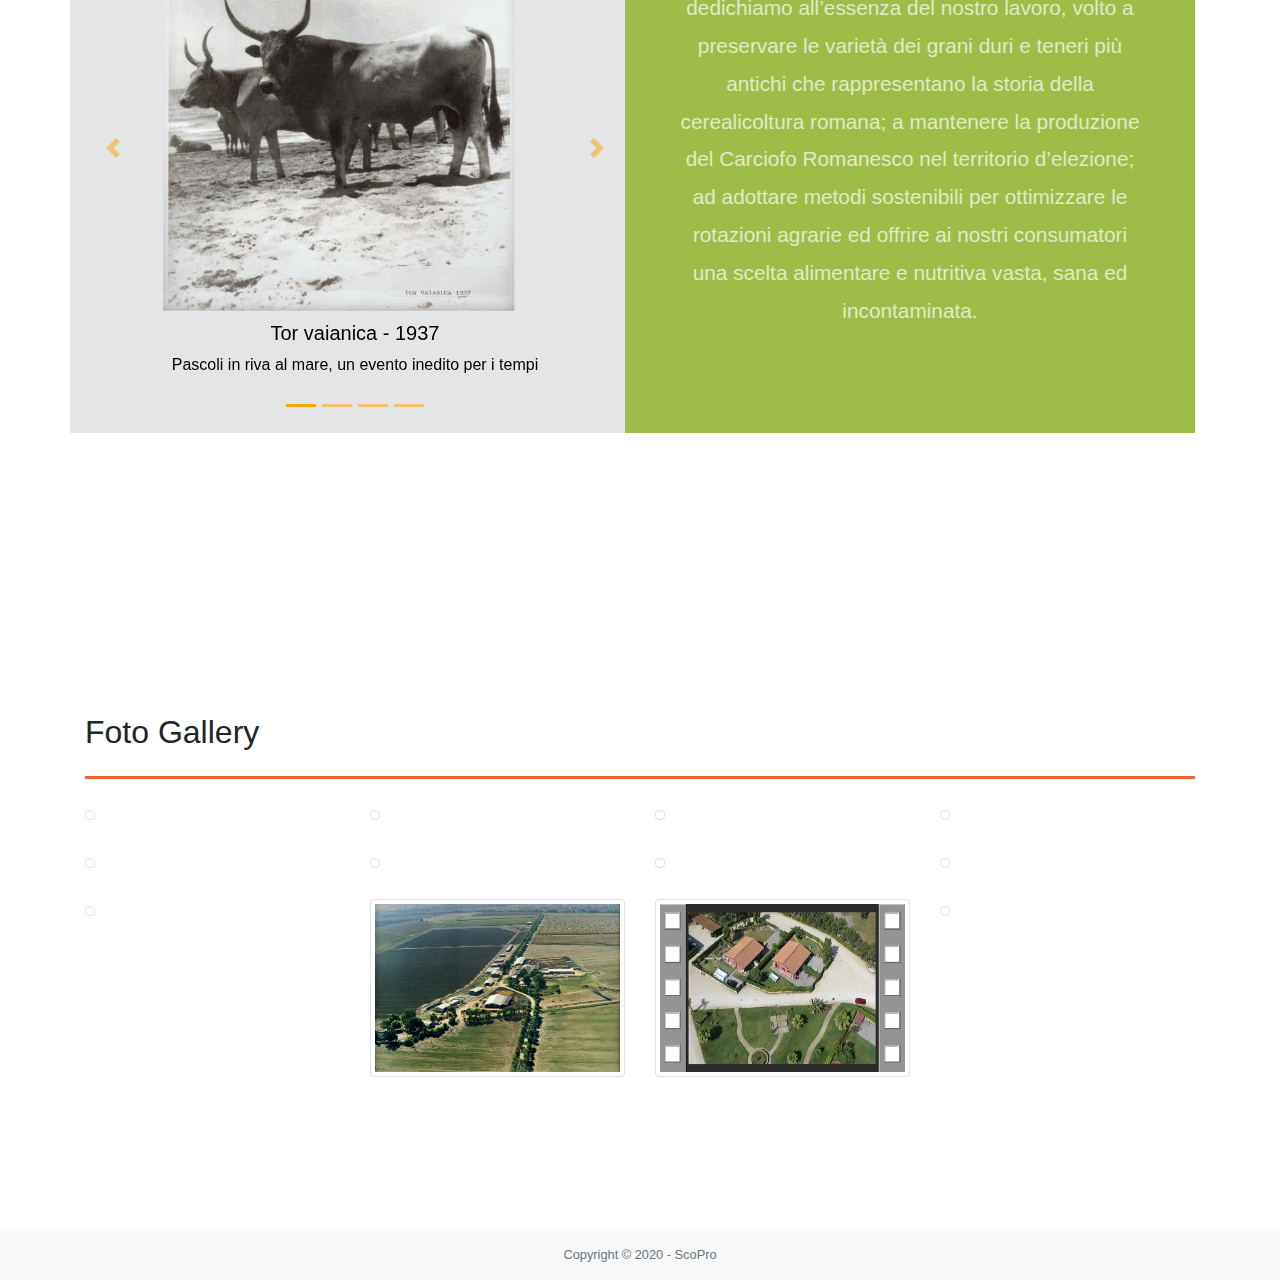
==== commit fee0ec1e: "Merge branch 'develop' of https://github.com/scocciale/CampoDiMerlo into develop" ====
--- a/Final/pages/about.html
+++ b/Final/pages/about.html
@@ -124,7 +124,7 @@
                             <span class="carousel-control-next-icon" aria-hidden="true"></span>
                             <span class="sr-only">Prossima</span>
                         </a>
-                    </div>
+                    </div>            
                     <div class="col-sm-12 col-md-6 col-lg-6 p-0 bg-success align-items-center row justify-content-center w-auto">
                         <div class="text-center line-h">
                            <p class="text-white-50 fs-13 text-center pt-auto pr-5 pl-5">Ogni giorno, con la stessa passione di allora, ci dedichiamo  all’essenza del nostro lavoro, volto  a preservare le varietà dei grani duri e teneri più antichi che rappresentano la storia della cerealicoltura romana; a mantenere la produzione del Carciofo Romanesco nel territorio d’elezione; ad adottare metodi sostenibili per ottimizzare le rotazioni agrarie ed offrire ai nostri consumatori una scelta alimentare e nutritiva vasta, sana ed incontaminata. </p>
@@ -146,7 +146,7 @@
                         <img class="img-fluid img-thumbnail" src="../assets/img/campo_di_merlo/about_campi1.jpg" alt="">
                         </a>
                     </div>
-                    <!-- <div class="col-lg-3 col-md-4 col-6 portfolioClass container-fluid portfolio-box">
+                    <div class="col-lg-3 col-md-4 col-6 portfolioClass container-fluid portfolio-box">
                         <a href="../assets/img/campo_di_merlo/about_campi2.jpg" class="d-block mb-4 h-100">
                         <img class="img-fluid img-thumbnail" src="../assets/img/campo_di_merlo/about_campi2.jpg" alt="">
                         </a>
@@ -155,13 +155,13 @@
                         <a href="../assets/img/campo_di_merlo/about_campi3.jpg" class="d-block mb-4 h-100">
                         <img class="img-fluid img-thumbnail" src="../assets/img/campo_di_merlo/about_campi3.jpg" alt="">
                         </a>
-                    </div> -->
+                    </div>
                     <div class="col-lg-3 col-md-4 col-6 portfolioClass container-fluid portfolio-box">
                         <a href="../assets/img/campo_di_merlo/about_entrata1.jpg" class="d-block mb-4 h-100">
                         <img class="img-fluid img-thumbnail" src="../assets/img/campo_di_merlo/about_entrata1.jpg" alt="">
                         </a>
                     </div>
-                    <!-- <div class="col-lg-3 col-md-4 col-6 portfolioClass container-fluid portfolio-box">
+                    <div class="col-lg-3 col-md-4 col-6 portfolioClass container-fluid portfolio-box">
                         <a href="../assets/img/campo_di_merlo/about_complesso1.jpg" class="d-block mb-4 h-100">
                         <img class="img-fluid img-thumbnail" src="../assets/img/campo_di_merlo/about_complesso1.jpg" alt="">
                         </a>
@@ -180,29 +180,29 @@
                         <a href="../assets/img/campo_di_merlo/about_complesso4.jpg" class="d-block mb-4 h-100">
                         <img class="img-fluid img-thumbnail" src="../assets/img/campo_di_merlo/about_complesso4.jpg" alt="">
                         </a>
-                    </div> -->
-                    <!-- <div class="col-lg-3 col-md-4 col-6 portfolioClass container-fluid portfolio-box">
+                    </div>
+                    <div class="col-lg-3 col-md-4 col-6 portfolioClass container-fluid portfolio-box">
                         <a href="../assets/img/campo_di_merlo/about_complesso5.jpg" class="d-block mb-4 h-100">
                         <img class="img-fluid img-thumbnail" src="../assets/img/campo_di_merlo/about_complesso5.jpg" alt="">
                         </a>
-                    </div> -->
+                    </div>
                    <div class="col-lg-3 col-md-4 col-6 portfolioClass container-fluid portfolio-box">
                         <a href="../assets/img/campo_di_merlo/about_complesso6.jpg" class="d-block mb-4 h-100">
                         <img class="img-fluid img-thumbnail" src="../assets/img/campo_di_merlo/about_complesso6.jpg" alt="">
                         </a>
                     </div>
-                    <!-- <div class="col-lg-3 col-md-4 col-6 portfolioClass container-fluid portfolio-box ">
+                    <div class="col-lg-3 col-md-4 col-6 portfolioClass container-fluid portfolio-box ">
                         <a href="../assets/img/campo_di_merlo/about_complesso1.mp4" class="d-block mb-4 h-100 mfp-iframe">
                         <img class="img-fluid img-thumbnail" src="../assets/img/campo_di_merlo/about_thumbnail_complesso1_video.jpg" alt="">
                         </a>
-                    </div> -->
-                    <div class="col-lg-3 col-md-4 col-6 portfolioClass container-fluid portfolio-box">
-                        <a href="../assets/img/campo_di_merlo/viale.jpg" class="d-block mb-4 h-100">
+                    </div>
+                    <div class="col-lg-3 col-md-4 col-6 portfolioClass container-fluid portfolio-box">
+                        <a href="../assets/img/campo_di_merlo/about_viale.jpg" class="d-block mb-4 h-100">
                         <img class="img-fluid img-thumbnail" src="../assets/img/campo_di_merlo/viale.jpg" alt="">
                         </a>
                     </div>
                 </div>
-            </div>
+            </div> 
         </section>
         <!-- Footer-->
         <footer class="bg-light py-3">
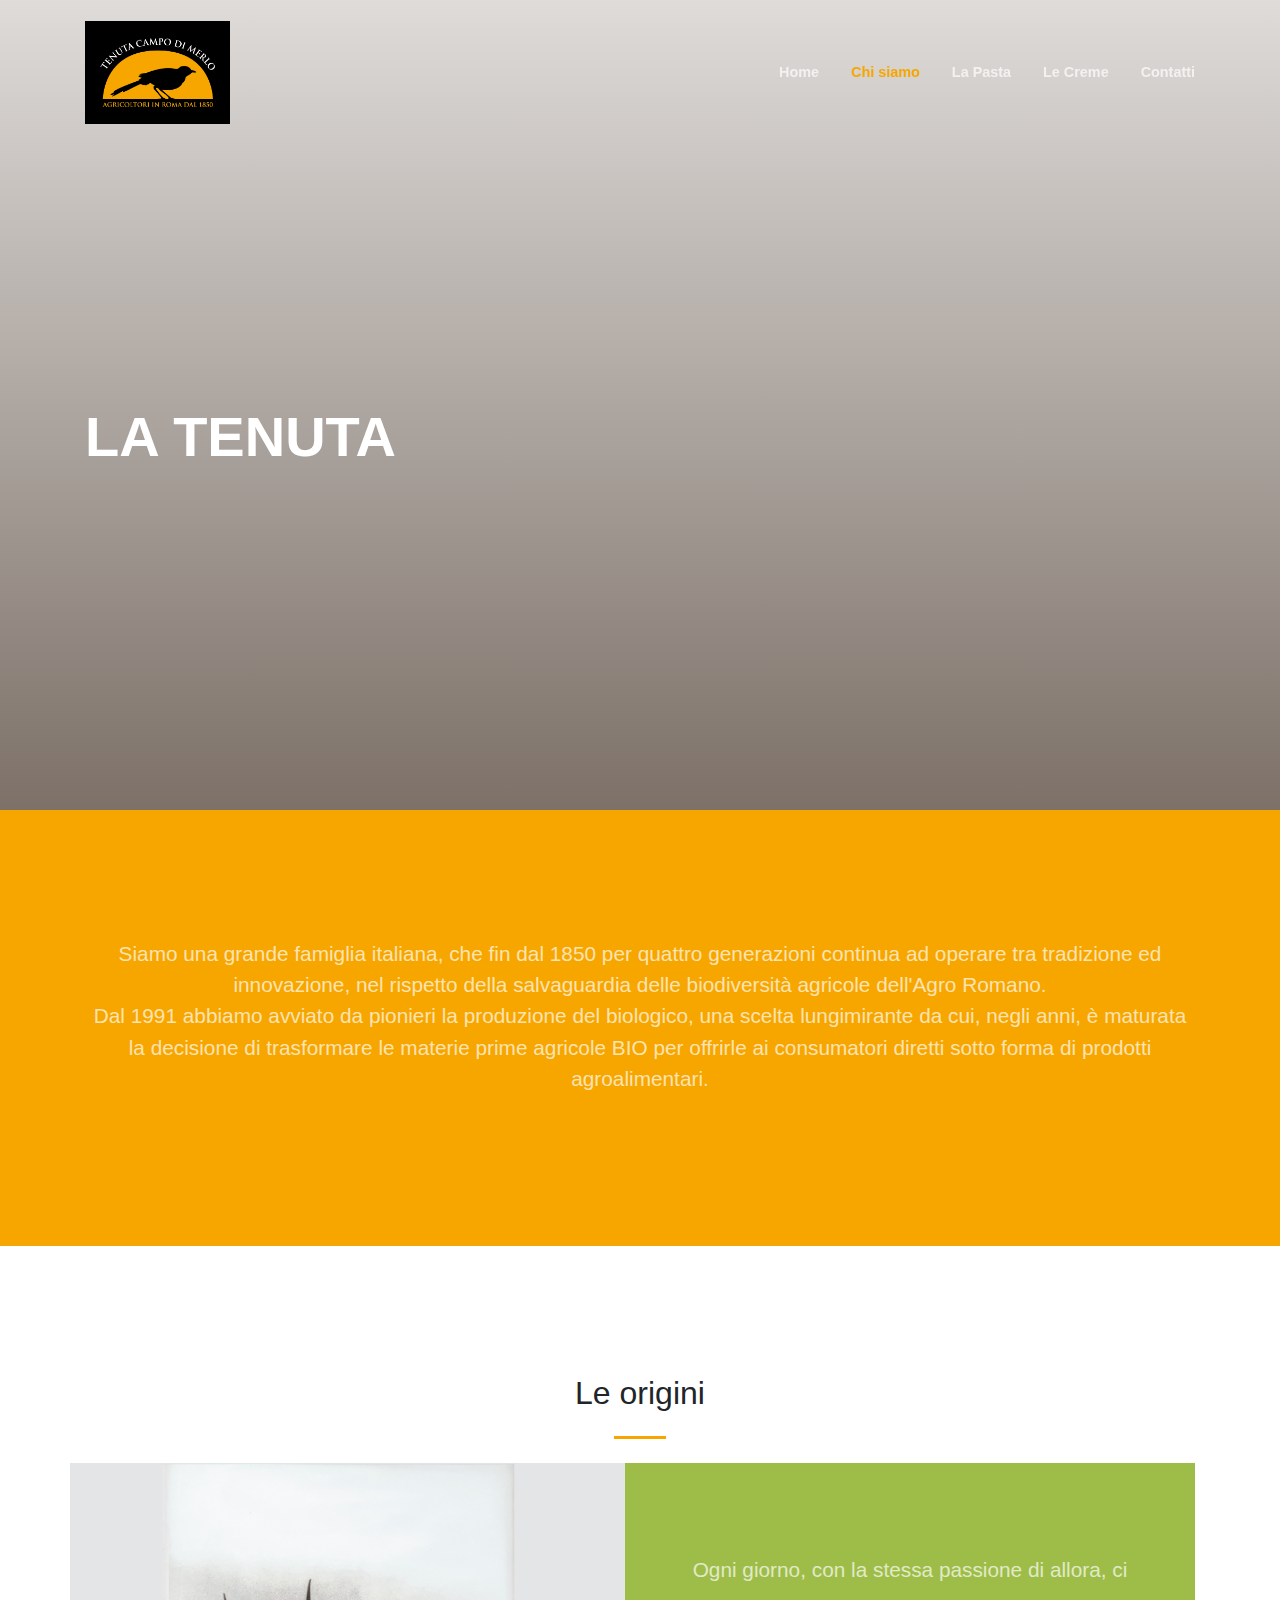
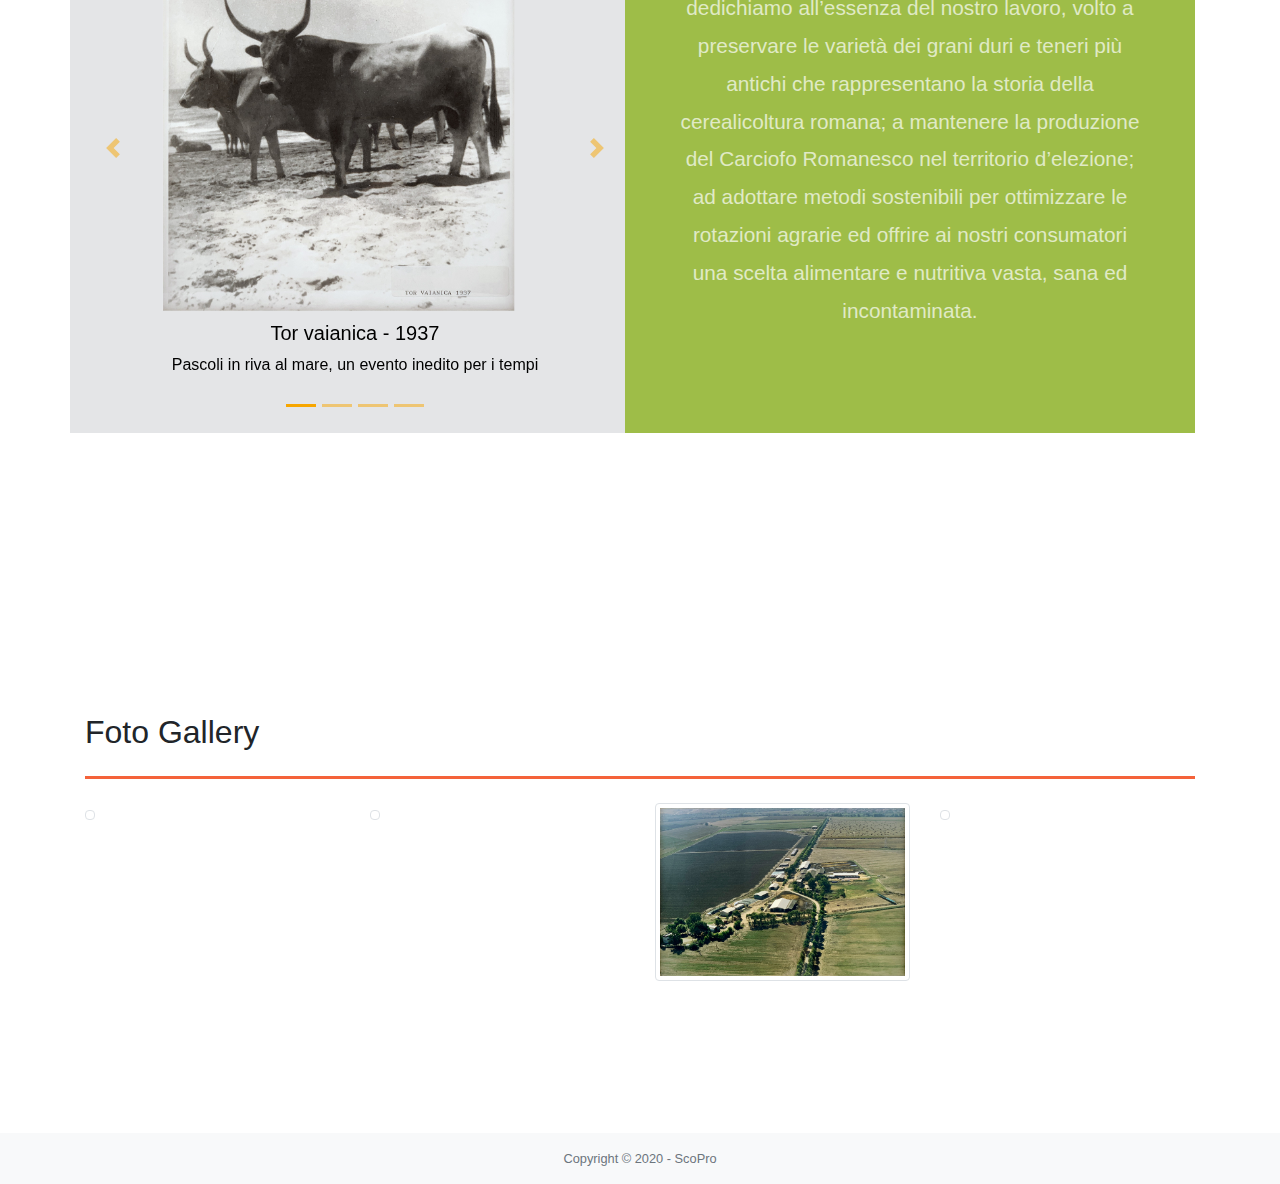
==== commit 7014b080: "wip" ====
--- a/Final/pages/about.html
+++ b/Final/pages/about.html
@@ -124,7 +124,7 @@
                             <span class="carousel-control-next-icon" aria-hidden="true"></span>
                             <span class="sr-only">Prossima</span>
                         </a>
-                    </div>            
+                    </div>
                     <div class="col-sm-12 col-md-6 col-lg-6 p-0 bg-success align-items-center row justify-content-center w-auto">
                         <div class="text-center line-h">
                            <p class="text-white-50 fs-13 text-center pt-auto pr-5 pl-5">Ogni giorno, con la stessa passione di allora, ci dedichiamo  all’essenza del nostro lavoro, volto  a preservare le varietà dei grani duri e teneri più antichi che rappresentano la storia della cerealicoltura romana; a mantenere la produzione del Carciofo Romanesco nel territorio d’elezione; ad adottare metodi sostenibili per ottimizzare le rotazioni agrarie ed offrire ai nostri consumatori una scelta alimentare e nutritiva vasta, sana ed incontaminata. </p>
@@ -146,7 +146,7 @@
                         <img class="img-fluid img-thumbnail" src="../assets/img/campo_di_merlo/about_campi1.jpg" alt="">
                         </a>
                     </div>
-                    <div class="col-lg-3 col-md-4 col-6 portfolioClass container-fluid portfolio-box">
+                    <!-- <div class="col-lg-3 col-md-4 col-6 portfolioClass container-fluid portfolio-box">
                         <a href="../assets/img/campo_di_merlo/about_campi2.jpg" class="d-block mb-4 h-100">
                         <img class="img-fluid img-thumbnail" src="../assets/img/campo_di_merlo/about_campi2.jpg" alt="">
                         </a>
@@ -155,13 +155,13 @@
                         <a href="../assets/img/campo_di_merlo/about_campi3.jpg" class="d-block mb-4 h-100">
                         <img class="img-fluid img-thumbnail" src="../assets/img/campo_di_merlo/about_campi3.jpg" alt="">
                         </a>
-                    </div>
+                    </div> -->
                     <div class="col-lg-3 col-md-4 col-6 portfolioClass container-fluid portfolio-box">
                         <a href="../assets/img/campo_di_merlo/about_entrata1.jpg" class="d-block mb-4 h-100">
                         <img class="img-fluid img-thumbnail" src="../assets/img/campo_di_merlo/about_entrata1.jpg" alt="">
                         </a>
                     </div>
-                    <div class="col-lg-3 col-md-4 col-6 portfolioClass container-fluid portfolio-box">
+                    <!-- <div class="col-lg-3 col-md-4 col-6 portfolioClass container-fluid portfolio-box">
                         <a href="../assets/img/campo_di_merlo/about_complesso1.jpg" class="d-block mb-4 h-100">
                         <img class="img-fluid img-thumbnail" src="../assets/img/campo_di_merlo/about_complesso1.jpg" alt="">
                         </a>
@@ -180,29 +180,29 @@
                         <a href="../assets/img/campo_di_merlo/about_complesso4.jpg" class="d-block mb-4 h-100">
                         <img class="img-fluid img-thumbnail" src="../assets/img/campo_di_merlo/about_complesso4.jpg" alt="">
                         </a>
-                    </div>
-                    <div class="col-lg-3 col-md-4 col-6 portfolioClass container-fluid portfolio-box">
+                    </div> -->
+                    <!-- <div class="col-lg-3 col-md-4 col-6 portfolioClass container-fluid portfolio-box">
                         <a href="../assets/img/campo_di_merlo/about_complesso5.jpg" class="d-block mb-4 h-100">
                         <img class="img-fluid img-thumbnail" src="../assets/img/campo_di_merlo/about_complesso5.jpg" alt="">
                         </a>
-                    </div>
+                    </div> -->
                    <div class="col-lg-3 col-md-4 col-6 portfolioClass container-fluid portfolio-box">
                         <a href="../assets/img/campo_di_merlo/about_complesso6.jpg" class="d-block mb-4 h-100">
                         <img class="img-fluid img-thumbnail" src="../assets/img/campo_di_merlo/about_complesso6.jpg" alt="">
                         </a>
                     </div>
-                    <div class="col-lg-3 col-md-4 col-6 portfolioClass container-fluid portfolio-box ">
+                    <!-- <div class="col-lg-3 col-md-4 col-6 portfolioClass container-fluid portfolio-box ">
                         <a href="../assets/img/campo_di_merlo/about_complesso1.mp4" class="d-block mb-4 h-100 mfp-iframe">
                         <img class="img-fluid img-thumbnail" src="../assets/img/campo_di_merlo/about_thumbnail_complesso1_video.jpg" alt="">
                         </a>
-                    </div>
-                    <div class="col-lg-3 col-md-4 col-6 portfolioClass container-fluid portfolio-box">
-                        <a href="../assets/img/campo_di_merlo/about_viale.jpg" class="d-block mb-4 h-100">
+                    </div> -->
+                    <div class="col-lg-3 col-md-4 col-6 portfolioClass container-fluid portfolio-box">
+                        <a href="../assets/img/campo_di_merlo/viale.jpg" class="d-block mb-4 h-100">
                         <img class="img-fluid img-thumbnail" src="../assets/img/campo_di_merlo/viale.jpg" alt="">
                         </a>
                     </div>
                 </div>
-            </div> 
+            </div>
         </section>
         <!-- Footer-->
         <footer class="bg-light py-3">
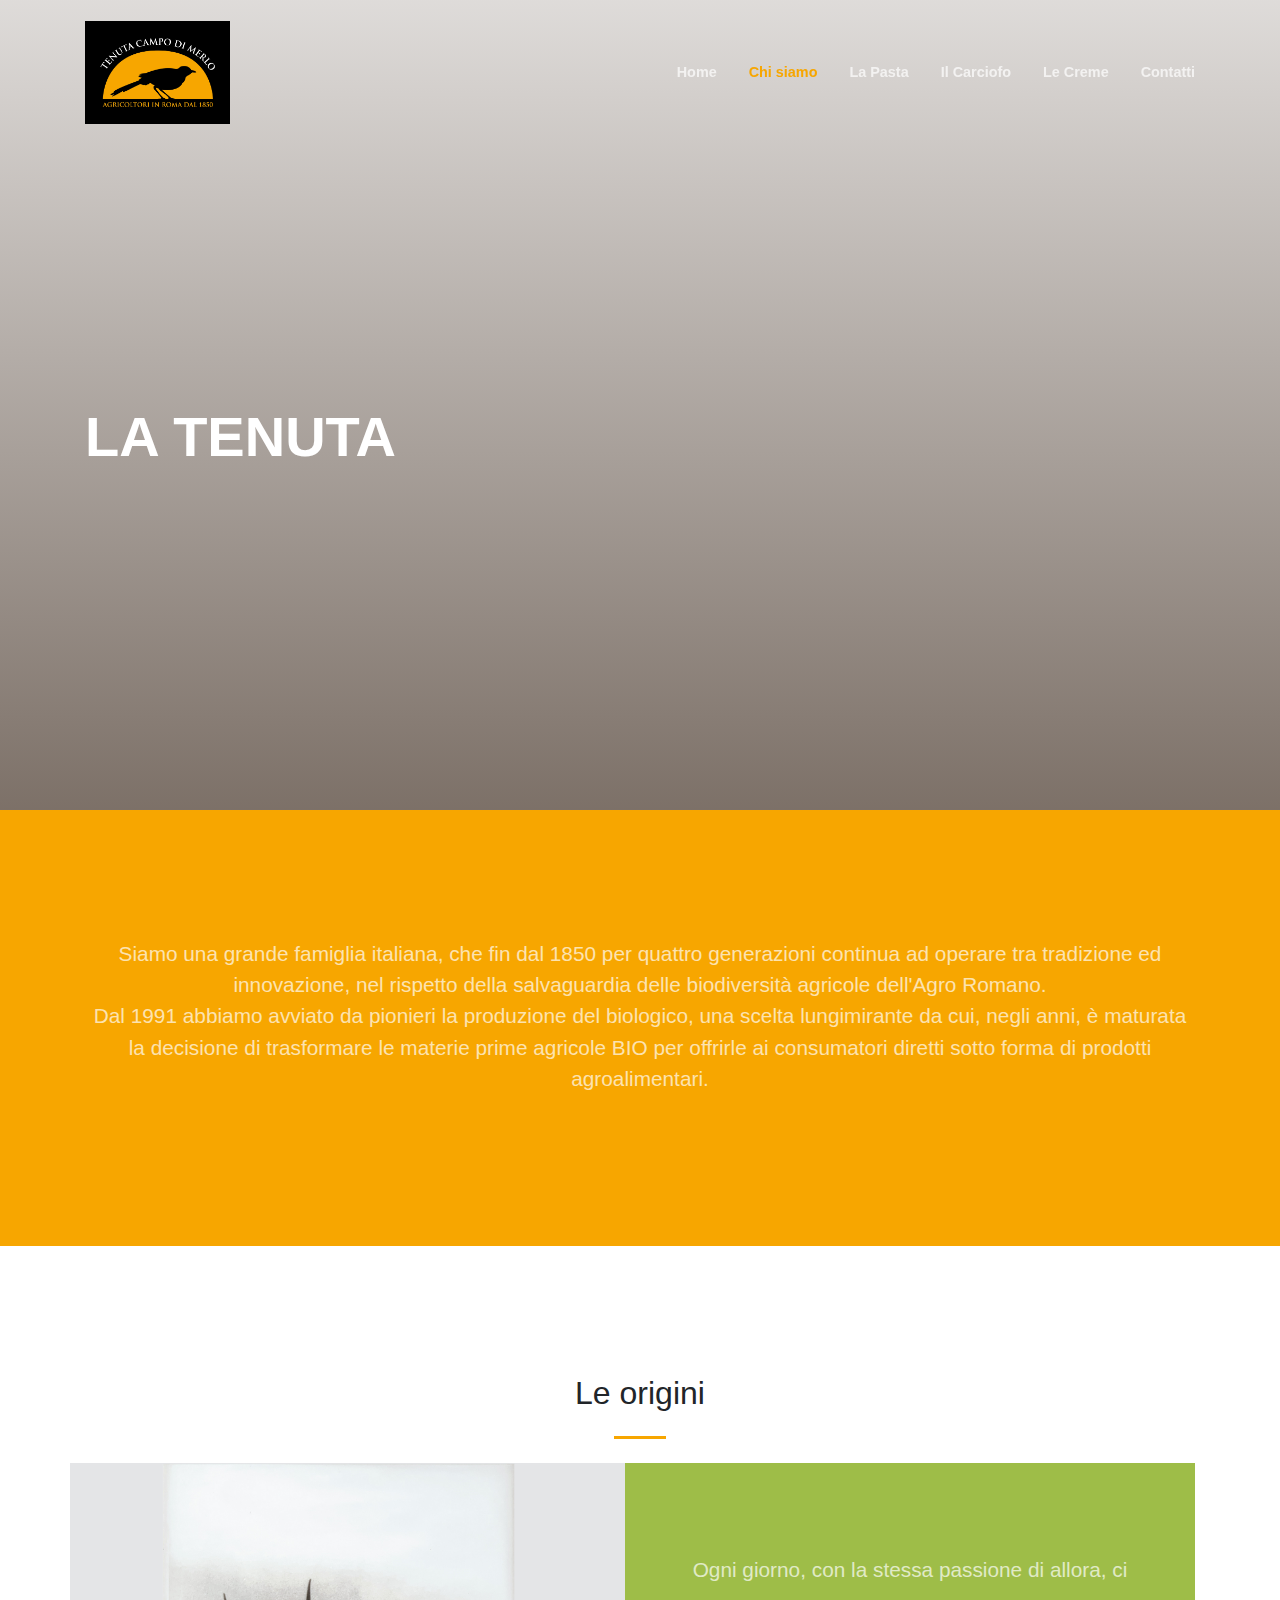
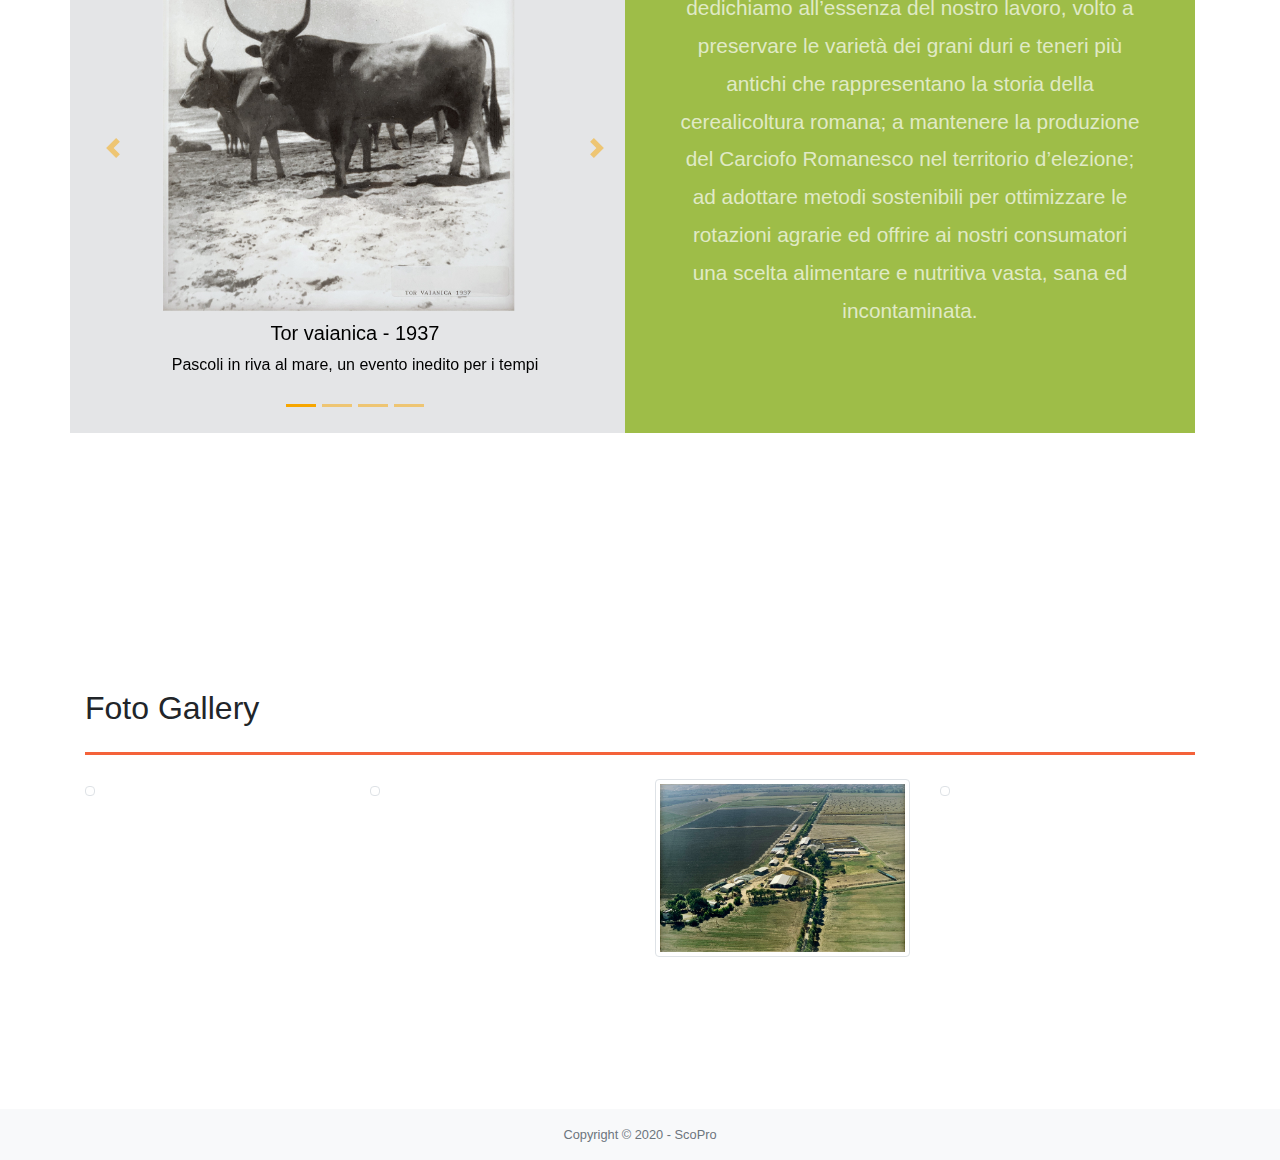
==== commit 58477fa3: "modifiche post deploy" ====
--- a/Final/pages/about.html
+++ b/Final/pages/about.html
@@ -37,6 +37,7 @@
                         <li class="nav-item"><a class="nav-link js-scroll-trigger" href="./../index.html">Home</a></li>
                         <li class="nav-item"><a class="nav-link js-scroll-trigger active">Chi siamo</a></li>
                         <li class="nav-item"><a class="nav-link js-scroll-trigger" href="pasta.html">La Pasta</a></li>
+                        <li class="nav-item"><a class="nav-link js-scroll-trigger" href="carciofo.html">Il Carciofo</a></li>
 						<li class="nav-item"><a class="nav-link js-scroll-trigger" href="creme.html">Le Creme</a></li>
                         <li class="nav-item"><a class="nav-link js-scroll-trigger" href="./../index.html#contact">Contatti</a></li>
                     </ul>
@@ -138,7 +139,7 @@
         <!-- Contact-->
         <section class="page-section" id="gallery">
              <div class="container">
-                <h2 class="text-center text-lg-left mt-4 mt-0">Foto Gallery</h2>
+                <h2 class="text-center text-lg-left">Foto Gallery</h2>
                 <hr class="divider-100 my-4" />
                 <div class="row text-center text-lg-left">
                     <div class="col-lg-3 col-md-4 col-6 portfolioClass container-fluid portfolio-box">
--- a/Final/css/custom-style.css
+++ b/Final/css/custom-style.css
@@ -91,6 +91,13 @@
   background-size: cover !important;
 }
 
+.carciofo-photo{
+  height: 85vh !important;
+  background: linear-gradient(to bottom, rgba(92, 77, 66, 0.2) 0%, rgba(92, 77, 66, 0.8) 100%), url("../assets/img/carciofo_landing.jpg") !important;
+  background-position: center !important;
+  background-size: cover !important;
+}
+
 .ta-l {
   text-align: left;
 }
@@ -138,7 +145,7 @@
 }
 
 .width-150{
-	width: 150px;
+	width: 155px;
   margin-top: 1.5rem;
 }
 
@@ -178,4 +185,12 @@
 
 .line-h {
   line-height: 1cm;
+}
+
+.text-black-custom{
+  color: rgba(33, 37, 41, 0.8) !important;
+}
+
+.bl-white{
+  border-left: solid 1px white;
 }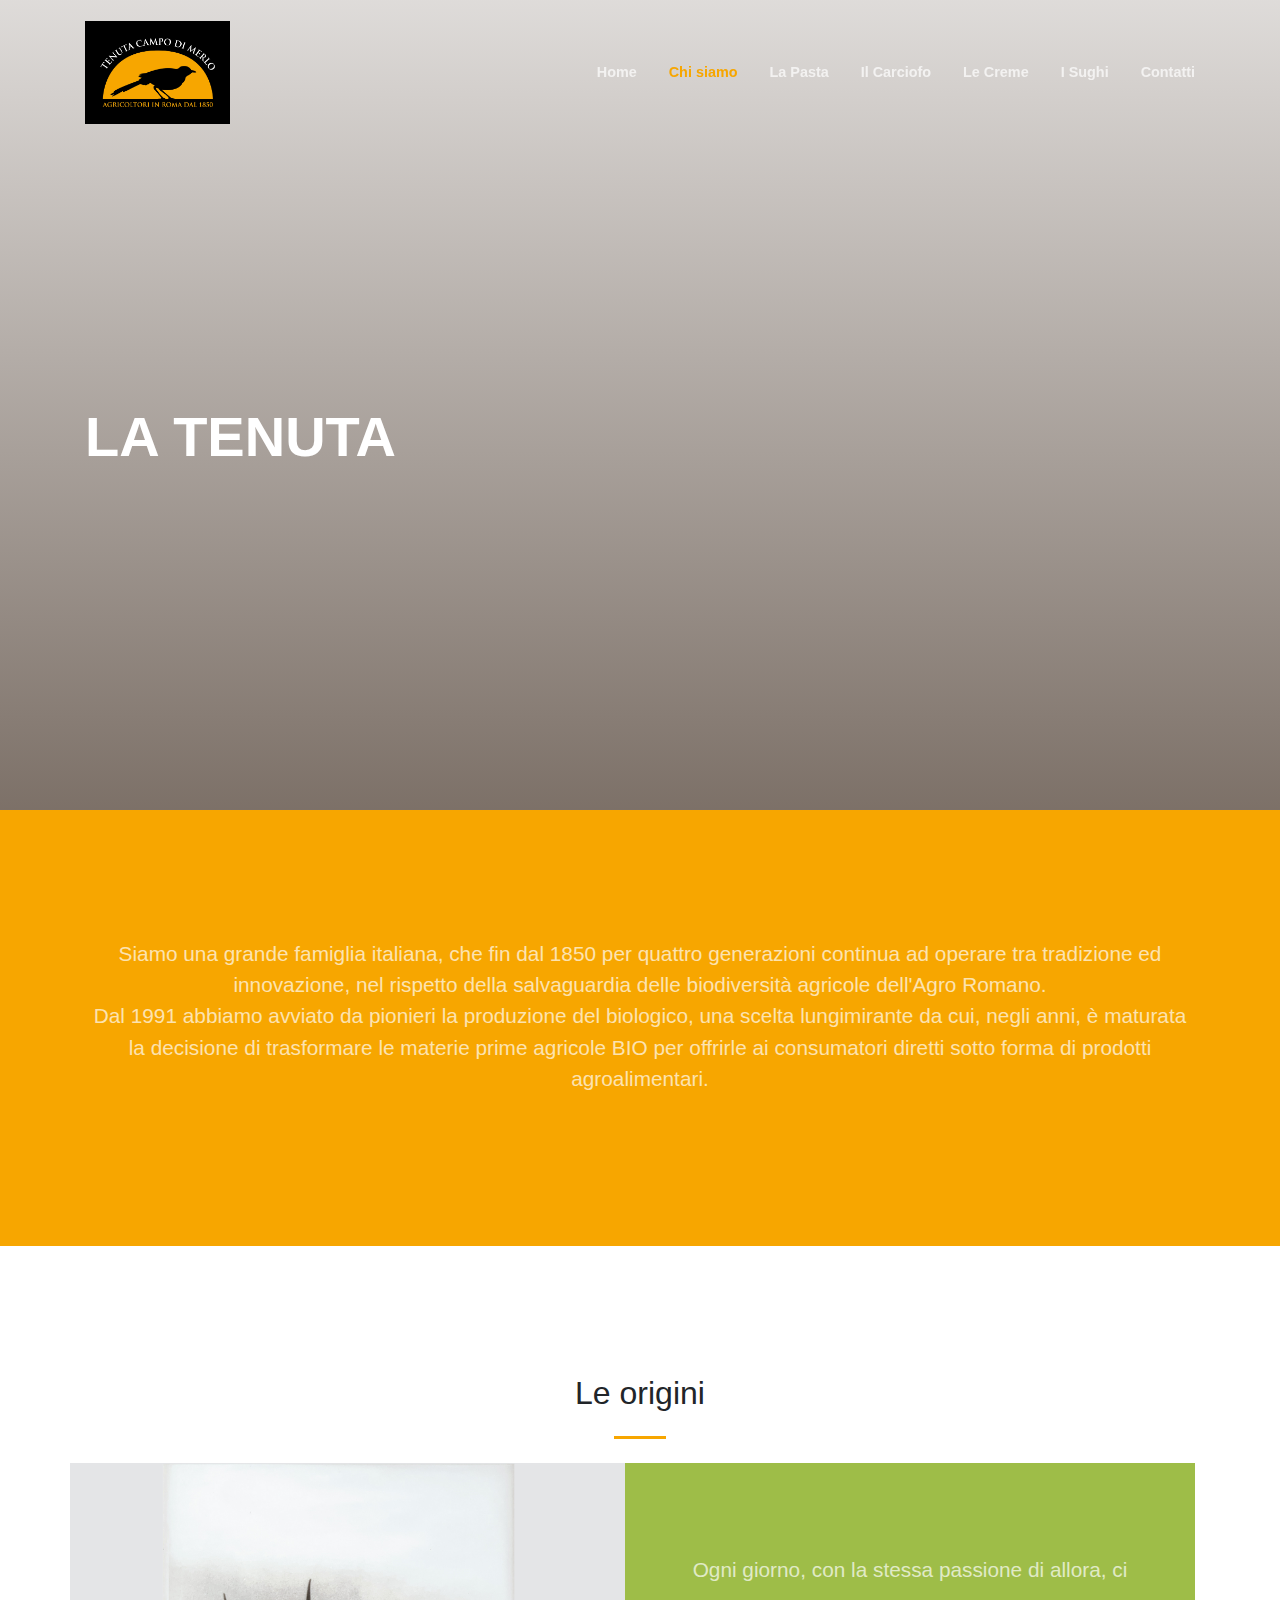
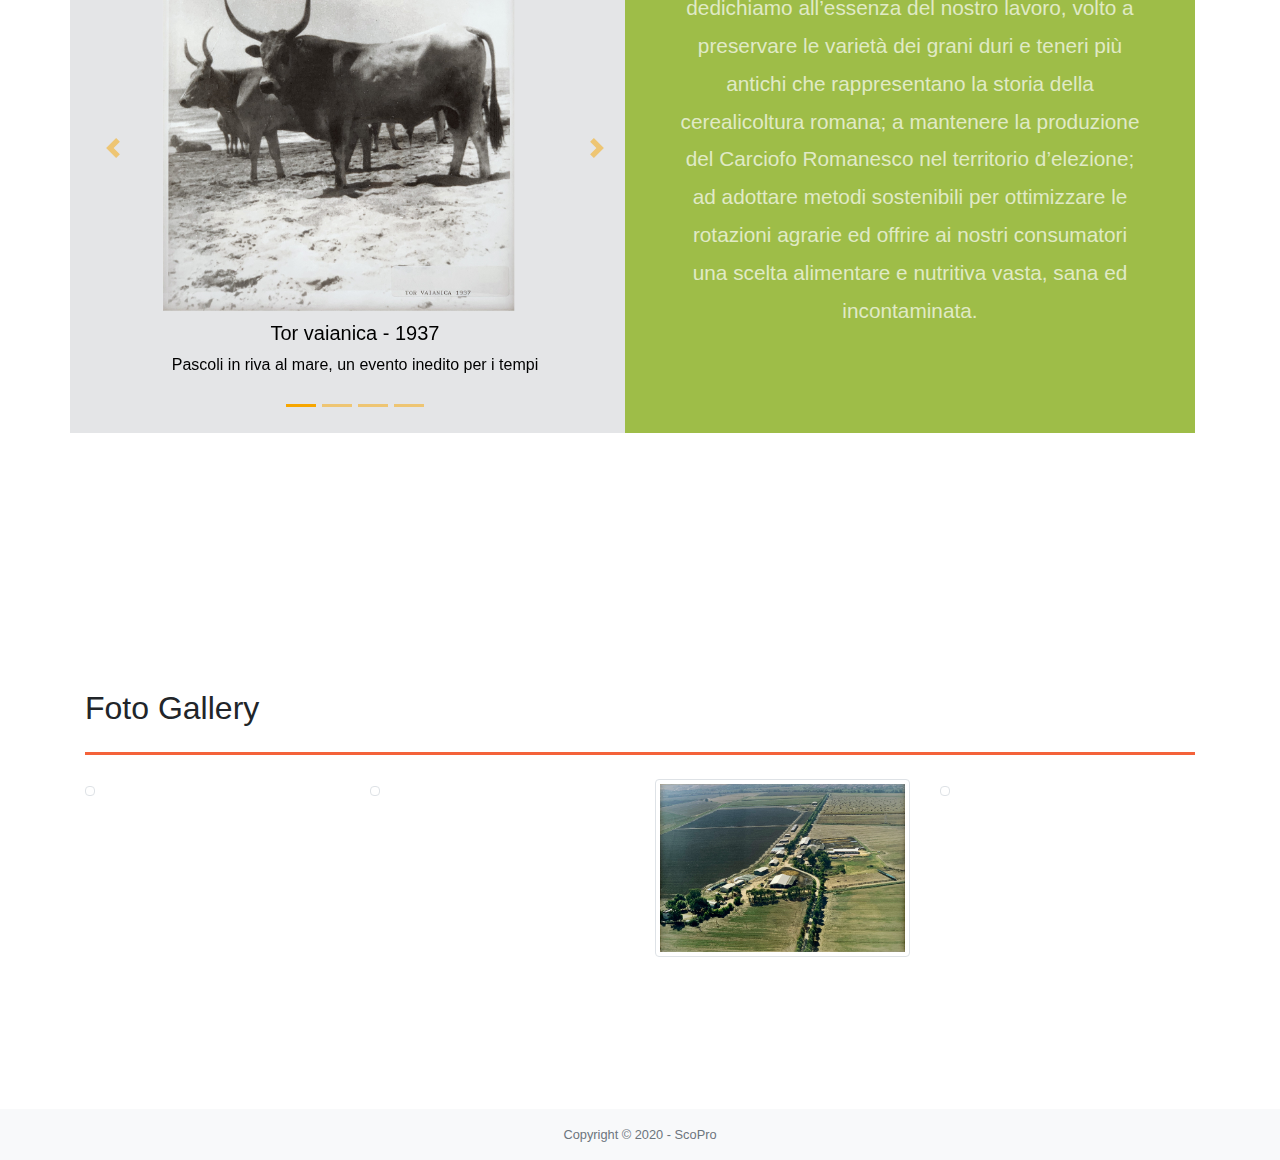
==== commit d2d7dbbc: "aggiunta pagina sughi" ====
--- a/Final/pages/about.html
+++ b/Final/pages/about.html
@@ -39,6 +39,7 @@
                         <li class="nav-item"><a class="nav-link js-scroll-trigger" href="pasta.html">La Pasta</a></li>
                         <li class="nav-item"><a class="nav-link js-scroll-trigger" href="carciofo.html">Il Carciofo</a></li>
 						<li class="nav-item"><a class="nav-link js-scroll-trigger" href="creme.html">Le Creme</a></li>
+                        <li class="nav-item"><a class="nav-link js-scroll-trigger" href="sughi.html">I Sughi</a></li>
                         <li class="nav-item"><a class="nav-link js-scroll-trigger" href="./../index.html#contact">Contatti</a></li>
                     </ul>
                 </div>
--- a/Final/css/custom-style.css
+++ b/Final/css/custom-style.css
@@ -98,6 +98,13 @@
   background-size: cover !important;
 }
 
+.sauce-photo{
+  height: 85vh !important;
+  background: linear-gradient(to bottom, rgba(92, 77, 66, 0.2) 0%, rgba(92, 77, 66, 0.8) 100%), url("../assets/img/sugo-landing.jpg") !important;
+  background-position: center !important;
+  background-size: cover !important;
+}
+
 .ta-l {
   text-align: left;
 }
